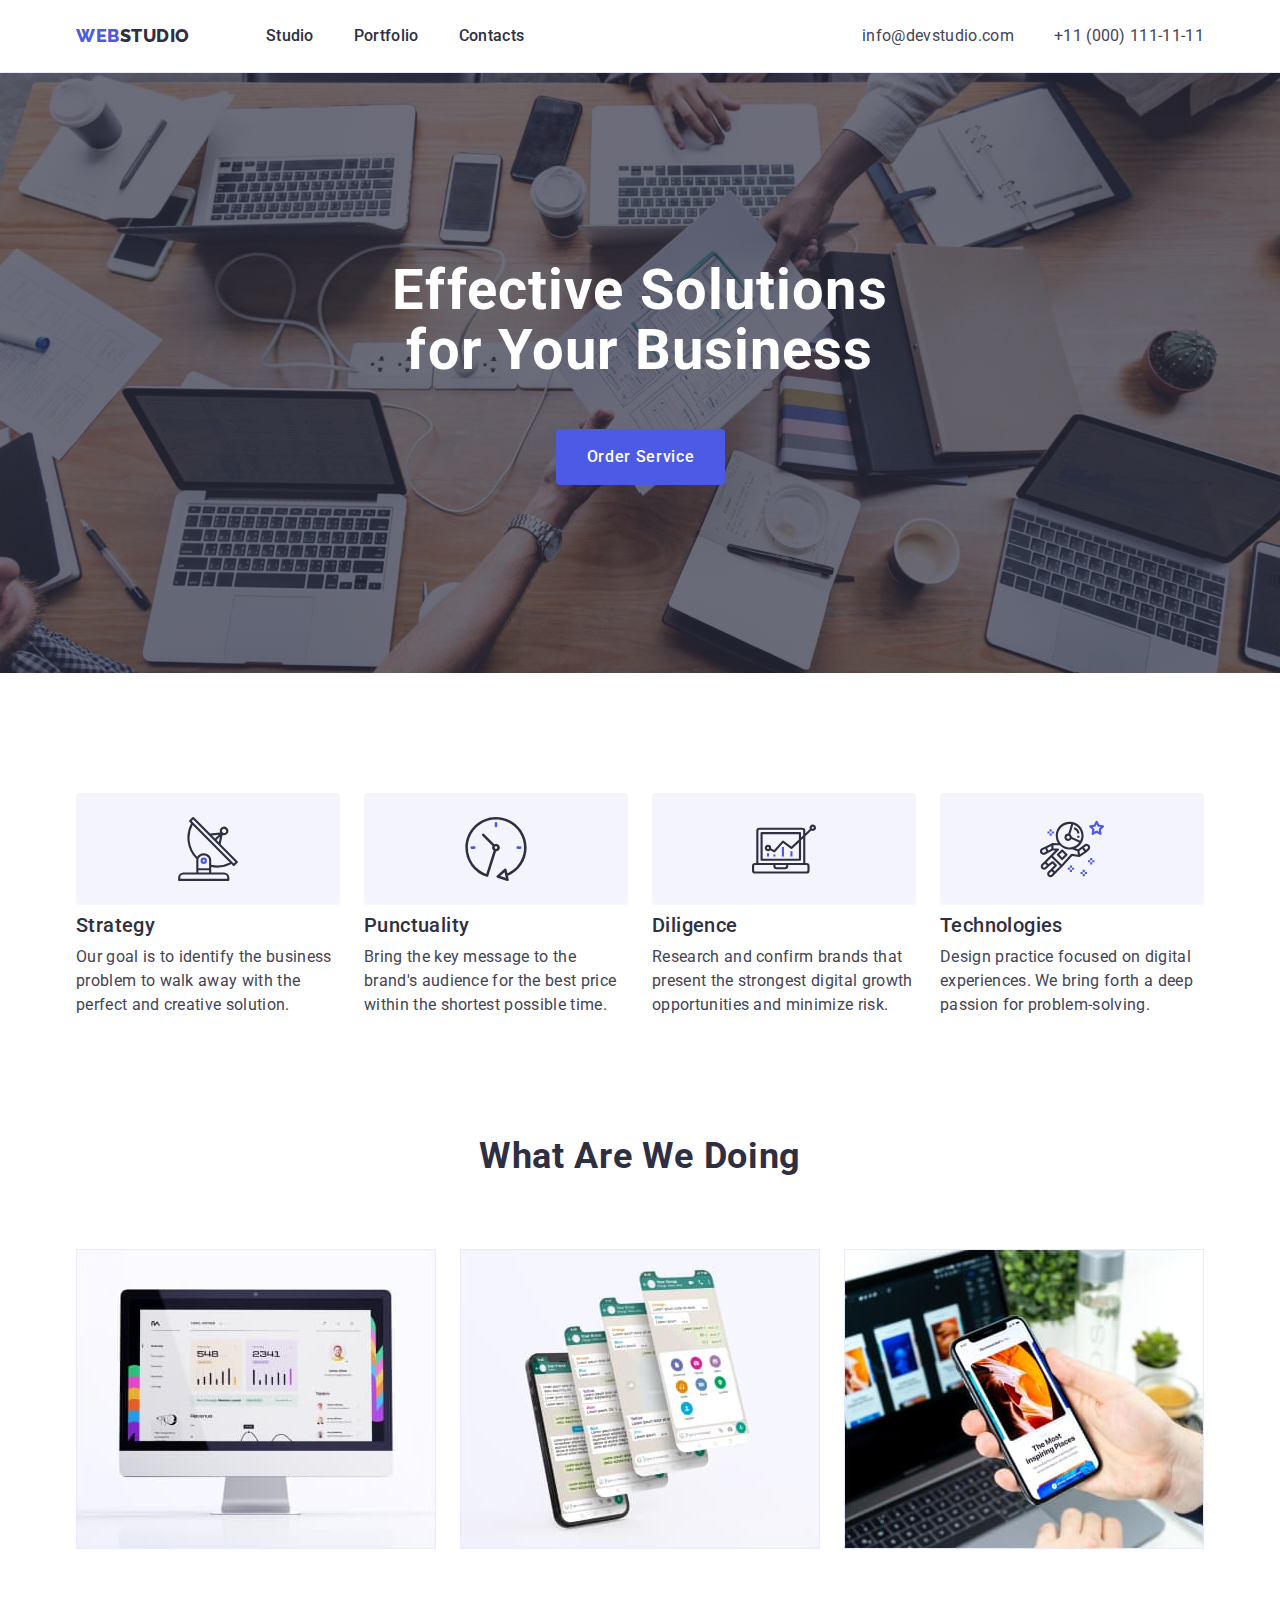
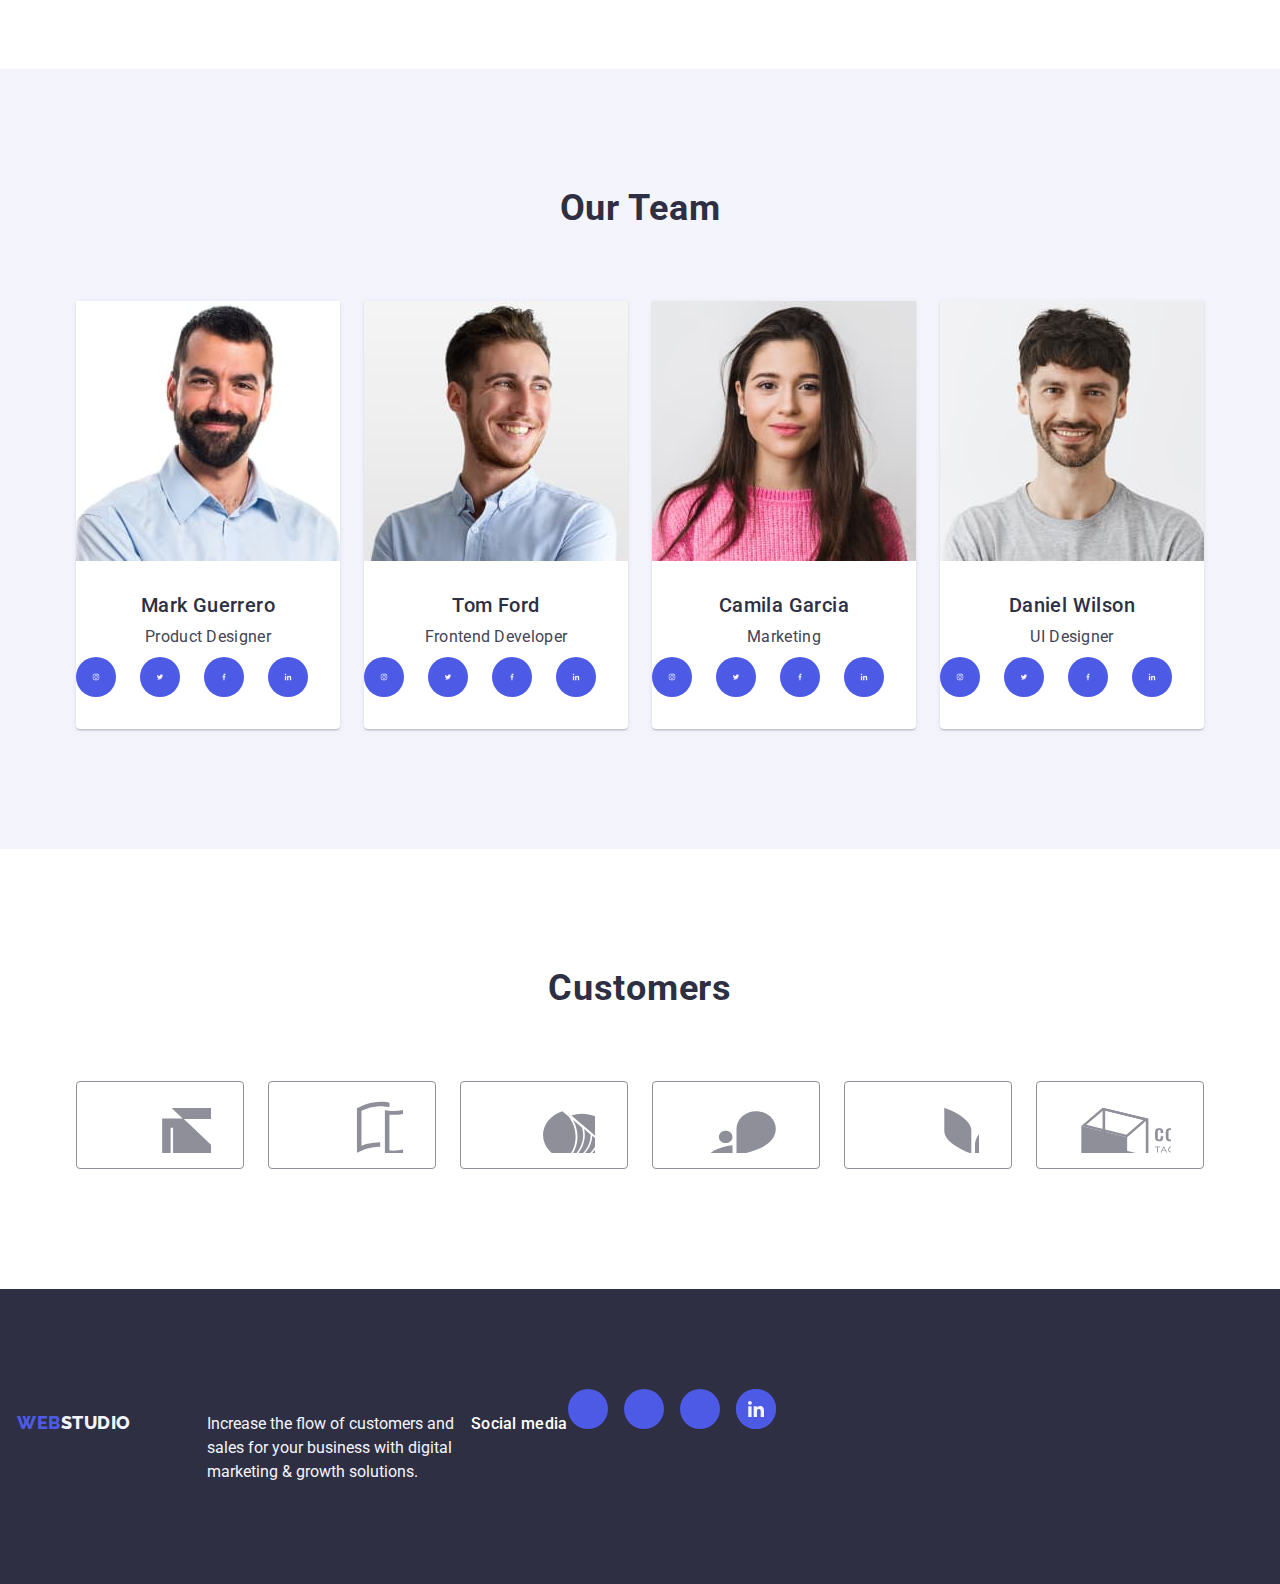
==== index.html @ 5f66d7cb "hw-03" ====
<!DOCTYPE html>
<html lang="en">
  <head>
    <meta charset="UTF-8" />
    <meta http-equiv="X-UA-Compatible" content="IE=edge" />
    <meta name="viewport" content="width=device-width, initial-scale=1.0" />

    <title>Portfolio</title>
    <link rel="preconnect" href="https://fonts.googleapis.com" />
    <link rel="preconnect" href="https://fonts.gstatic.com" crossorigin />
    <link
      href="https://fonts.googleapis.com/css2?family=Delicious+Handrawn&family=Raleway:wght@800&family=Roboto:wght@400;500;700;900&display=swap"
      rel="stylesheet"
    />
    <!-- Normalize -->
    <link
      rel="stylesheet"
      href="https://cdn.jsdelivr.net/npm/modern-normalize@1.1.0/modern-normalize.min.css"
    />
    <link rel="stylesheet" href="./css/styles.css" />
  </head>
  <body>
    <!-- Header section -->
    <header class="class-header">
      <div class="header-container container">
        <nav class="navigation">
          <a class="logo link" href="./index.html"
            >Web<span class="logo-up">Studio</span></a
          >
          <ul class="list header-list">
            <li><a href="./index.html" class="site-nav link">Studio</a></li>
            <li>
              <a href="./portfolio.html" class="site-nav link">Portfolio</a>
            </li>
            <li>
              <a href="" class="site-nav link">Contacts</a>
            </li>
          </ul>
        </nav>
        <address class="adress">
          <ul class="list header-list">
            <li>
              <a href="mailto:info@devstudio.com" class="auth-nav link"
                >info@devstudio.com</a
              >
            </li>
            <li>
              <a href="tel:+110001111111" class="auth-nav link"
                >+11 (000) 111-11-11</a
              >
            </li>
          </ul>
        </address>
      </div>
    </header>
    <main>
      <!-- Hero -->
      <section class="hero-background hero">
        <div class="container container-hero">
          <h1 class="hero-title">Effective Solutions for Your Business</h1>
          <button class="hero-btn" type="button">Order Service</button>
        </div>
      </section>
      <!-- About us -->
      <section class="section">
        <div class="container container-about-us">
          <h2 class="about-us-header" hidden>Feature</h2>
          <ul class="list about-us-container">
            <li class="about-us-list">
              <div class="socials-item">
                <svg class="socials-icons" width="64" height="64">
                  <use
                    href="./images/icon.svg#icon-antenna-1"
                    width="64"
                    height="64"
                  ></use>
                </svg>
              </div>
              <h3 class="aboutus-title">Strategy</h3>
              <p class="aboutus-text">
                Our goal is to identify the business problem to walk away with
                the perfect and creative solution.
              </p>
            </li>
            <li class="about-us-list">
              <div class="socials-item">
                <svg class="socials-icons" width="64" height="64">
                  <use
                    href="./images/icon.svg#icon-clock-1"
                    width="64"
                    height="64"
                  ></use>
                </svg>
              </div>
              <h3 class="aboutus-title">Punctuality</h3>
              <p class="aboutus-text">
                Bring the key message to the brand's audience for the best price
                within the shortest possible time.
              </p>
            </li>
            <li class="about-us-list">
              <div class="socials-item">
                <svg class="socials-icons" width="64" height="64">
                  <use
                    href="./images/icon.svg#icon-diagram-1"
                    width="64"
                    height="64"
                  ></use>
                </svg>
              </div>
              <h3 class="aboutus-title">Diligence</h3>
              <p class="aboutus-text">
                Research and confirm brands that present the strongest digital
                growth opportunities and minimize risk.
              </p>
            </li>
            <li class="about-us-list">
              <div class="socials-item">
                <svg class="socials-icons" width="64" height="64">
                  <use
                    href="./images/icon.svg#icon-astronaut-1"
                    width="64"
                    height="64"
                  ></use>
                </svg>
              </div>
              <h3 class="aboutus-title">Technologies</h3>
              <p class="aboutus-text">
                Design practice focused on digital experiences. We bring forth a
                deep passion for problem-solving.
              </p>
            </li>
          </ul>
        </div>
      </section>
      <!-- What are we doing -->
      <section class="portfolio-section">
        <div class="container">
          <h2 class="portfolio-title">What are we doing</h2>
          <ul class="list what-are-we-doing-list">
            <li class="doing-list">
              <img
                src="./images/whatarewedoing/rectangle712.jpg"
                alt="Monitor with desktop"
                width="360"
                height="300"
              />
            </li>
            <li class="doing-list">
              <img
                src="./images/whatarewedoing/rectangle711.jpg"
                alt="Smartfone with diferrent screens"
                width="360"
                height="300"
              />
            </li>
            <li class="doing-list">
              <img
                src="./images/whatarewedoing/rectangle71.jpg"
                alt="Smartphone with laptop on background"
                width="360"
                height="300"
              />
            </li>
          </ul>
        </div>
      </section>
      <!-- Our team -->
      <section class="our-team">
        <div class="container our-team-container">
          <h2 class="our-team-title">Our Team</h2>
          <ul class="list list-container">
            <li class="our-team-list">
              <img
                src="./images/ourteam/markguerrero1.jpg"
                alt="Mark Guerrero"
                width="264"
                height="260"
              />
              <div class="our-team-list-container">
                <h3 class="our-team-list-title">Mark Guerrero</h3>
                <p class="our-team-list-text">Product Designer</p>
                <ul class="list our-team-icons">
                  <li class="our-team-icons-list">
                    <a class="our-team-icons-link" href="">
                      <svg class="our-team-icons-svg" width="16" height="16">
                        <use href="./images/icon.svg#icon-instagram"></use>
                      </svg>
                    </a>
                  </li>
                  <li class="our-team-icons-list">
                    <a class="our-team-icons-link" href="">
                      <svg class="our-team-icons-svg" width="16" height="16">
                        <use href="./images/icon.svg#icon-twitter"></use>
                      </svg>
                    </a>
                  </li>
                  <li class="our-team-icons-list">
                    <a class="our-team-icons-link" href="">
                      <svg class="our-team-icons-svg" width="16" height="16">
                        <use href="./images/icon.svg#icon-facebook"></use>
                      </svg>
                    </a>
                  </li>
                  <li class="our-team-icons-list">
                    <a class="our-team-icons-link" href="">
                      <svg class="our-team-icons-svg" width="16" height="16">
                        <use href="./images/icon.svg#icon-linkedin"></use>
                      </svg>
                    </a>
                  </li>
                </ul>
              </div>
            </li>
            <li class="our-team-list">
              <img
                src="./images/ourteam/tomford2.jpg"
                alt="Tom Ford"
                width="264"
                height="260"
              />
              <div class="our-team-list-container">
                <h3 class="our-team-list-title">Tom Ford</h3>
                <p class="our-team-list-text">Frontend Developer</p>
                <ul class="list our-team-icons">
                  <li class="our-team-icons-list">
                    <a class="our-team-icons-link" href="">
                      <svg class="our-team-icons-svg" width="16" height="16">
                        <use href="./images/icon.svg#icon-instagram"></use>
                      </svg>
                    </a>
                  </li>
                  <li class="our-team-icons-list">
                    <a class="our-team-icons-link" href="">
                      <svg class="our-team-icons-svg" width="16" height="16">
                        <use href="./images/icon.svg#icon-twitter"></use>
                      </svg>
                    </a>
                  </li>
                  <li class="our-team-icons-list">
                    <a class="our-team-icons-link" href="">
                      <svg class="our-team-icons-svg" width="16" height="16">
                        <use href="./images/icon.svg#icon-facebook"></use>
                      </svg>
                    </a>
                  </li>
                  <li class="our-team-icons-list">
                    <a class="our-team-icons-link" href="">
                      <svg class="our-team-icons-svg" width="16" height="16">
                        <use href="./images/icon.svg#icon-linkedin"></use>
                      </svg>
                    </a>
                  </li>
                </ul>
              </div>
            </li>
            <li class="our-team-list">
              <img
                src="./images/ourteam/camilagarcia3.jpg"
                alt="Camila Garcia"
                width="264"
                height="260"
              />
              <div class="our-team-list-container">
                <h3 class="our-team-list-title">Camila Garcia</h3>
                <p class="our-team-list-text">Marketing</p>
                <ul class="list our-team-icons">
                  <li class="our-team-icons-list">
                    <a class="our-team-icons-link" href="">
                      <svg class="our-team-icons-svg" width="16" height="16">
                        <use href="./images/icon.svg#icon-instagram"></use>
                      </svg>
                    </a>
                  </li>
                  <li class="our-team-icons-list">
                    <a class="our-team-icons-link" href="">
                      <svg class="our-team-icons-svg" width="16" height="16">
                        <use href="./images/icon.svg#icon-twitter"></use>
                      </svg>
                    </a>
                  </li>
                  <li class="our-team-icons-list">
                    <a class="our-team-icons-link" href="">
                      <svg class="our-team-icons-svg" width="16" height="16">
                        <use href="./images/icon.svg#icon-facebook"></use>
                      </svg>
                    </a>
                  </li>
                  <li class="our-team-icons-list">
                    <a class="our-team-icons-link" href="">
                      <svg class="our-team-icons-svg" width="16" height="16">
                        <use href="./images/icon.svg#icon-linkedin"></use>
                      </svg>
                    </a>
                  </li>
                </ul>
              </div>
            </li>
            <li class="our-team-list">
              <img
                src="./images/ourteam/danielwilson4.jpg"
                alt="Daniel Wilson"
                width="264"
                height="260"
              />
              <div class="our-team-list-container">
                <h3 class="our-team-list-title">Daniel Wilson</h3>
                <p class="our-team-list-text">UI Designer</p>
                <ul class="list our-team-icons">
                  <li class="our-team-icons-list">
                    <a class="our-team-icons-link" href="">
                      <svg class="our-team-icons-svg" width="16" height="16">
                        <use href="./images/icon.svg#icon-instagram"></use>
                      </svg>
                    </a>
                  </li>
                  <li class="our-team-icons-list">
                    <a class="our-team-icons-link" href="">
                      <svg class="our-team-icons-svg" width="16" height="16">
                        <use href="./images/icon.svg#icon-twitter"></use>
                      </svg>
                    </a>
                  </li>
                  <li class="our-team-icons-list">
                    <a class="our-team-icons-link" href="">
                      <svg class="our-team-icons-svg" width="16" height="16">
                        <use href="./images/icon.svg#icon-facebook"></use>
                      </svg>
                    </a>
                  </li>
                  <li class="our-team-icons-list">
                    <a class="our-team-icons-link" href="">
                      <svg class="our-team-icons-svg" width="16" height="16">
                        <use href="./images/icon.svg#icon-linkedin"></use>
                      </svg>
                    </a>
                  </li>
                </ul>
              </div>
            </li>
          </ul>
        </div>
      </section>
      <!-- Clients section -->
      <section class="section">
        <div class="container">
          <h2 class="clients-title">Customers</h2>
          <ul class="list clients-container">
            <li class="clients-item">
              <a class="link clients-link" href="">
                <svg class="clients-icon" width="104" height="56">
                  <use
                    href="./images/icon.svg#icon-client-1"
                    width="168"
                    height="88"
                  ></use>
                </svg>
              </a>
            </li>
            <li class="clients-item">
              <a class="link clients-link" href="">
                <svg class="clients-icon" width="104" height="56">
                  <use
                    href="./images/icon.svg#icon-client-2"
                    width="168"
                    height="88"
                  ></use>
                </svg>
              </a>
            </li>
            <li class="clients-item">
              <a class="link clients-link" href="">
                <svg class="clients-icon" width="104" height="56">
                  <use
                    href="./images/icon.svg#icon-client-3"
                    width="168"
                    height="88"
                  ></use>
                </svg>
              </a>
            </li>
            <li class="clients-item">
              <a class="link clients-link" href="">
                <svg class="clients-icon" width="104" height="56">
                  <use
                    href="./images/icon.svg#icon-client-4"
                    width="168"
                    height="88"
                  ></use>
                </svg>
              </a>
            </li>
            <li class="clients-item">
              <a class="link clients-link" href="">
                <svg class="clients-icon" width="104" height="56">
                  <use
                    href="./images/icon.svg#icon-client-5"
                    width="168"
                    height="88"
                  ></use>
                </svg>
              </a>
            </li>
            <li class="clients-item">
              <a class="link clients-link" href="">
                <svg class="clients-icon" width="104" height="56">
                  <use
                    href="./images/icon.svg#icon-client-6"
                    width="168"
                    height="88"
                  ></use>
              </a>
              </svg>
            </li>
          </ul>
        </div>
      </section>
    </main>
    <!-- Footer section -->
    <footer class="footer">
        <div class="container footer-container">
          <a href="./index.html" class="logo link logo-link"
            >Web<span class="logo-down">Studio</span></a
          >
          <p class="logo-text">
            Increase the flow of customers and sales for your business with
            digital marketing & growth solutions.
          </p>
          <p class="footer-text">Social media</p>
          <ul class="list footer-icons-list">
            <li class="footer-icons-item">
              <a class="footer-icons-link" href="">
                <svg class="footer-icons" width="24" height="24>
                  <use href="./images/icon.svg#icon-instagram"></use>
                </svg>
              </a>
            </li>
            <li>
              <a class="footer-icons-link" href="">
                <svg class="footer-icons" width="24" height="24>
                  <use href="./images/icon.svg#icon-twitter"></use>
                </svg>
              </a>
            </li>
            <li>
              <a class="footer-icons-link" href="">
                <svg class="footer-icons" width="24" height="24>
                  <use href="./images/icon.svg#icon-facebook"></use>
                </svg>
              </a>
            </li>
            <li>
              <a class="footer-icons-link" href="">
                <svg class="footer-icons" width="24" height="24">
                  <use href="./images/icon.svg#icon-linkedin"></use>
                </svg>
              </a>
            </li>
          </ul>
        </div>
    </footer>
  </body>
</html>
---- css/styles.css ----
:root {
  --primary-text-color: #2e2f42;
  --secondary-text-color: #434455;
  --accent-text-color: #4d5ae5;
  --logo-text-color: #f4f4fd;
  --biggest-text-color: #ffffff;
  --hero-btn-bcg-color: #404bbf;
  --hero-bcg-color: #e5e5e5;
}

/* Reset */
.container {
  padding-left: 15px;
  padding-right: 15px;
  width: 1158px;
  margin-left: auto;
  margin-right: auto;
}
ul {
  margin: 0;
  padding: 0;
}

h1,
h2,
h3,
h4,
h5,
h6,
p {
  margin: 0;
}
img {
  display: block;
}
button {
  font-family: inherit;
  color: currentColor;
  cursor: pointer;
}

/* header */
.header-container {
  display: flex;
  align-items: center;
  gap: 40px;
}
.class-header {
  background: var(--biggest-text-color);
  border-bottom: 1px solid #e7e9fc;
  box-shadow: 0px 2px 1px rgba(46, 47, 66, 0.08),
    0px 1px 1px rgba(46, 47, 66, 0.16), 0px 1px 6px rgba(46, 47, 66, 0.08);
}
body {
  background-color: #ffffff;
  color: #434455;
  font-family: "Roboto", sans-serif;
}
.last-list {
  margin-right: 0px;
}
.header-list-nav {
  display: flex;
  align-items: center;
  gap: 40px;
}

.header-list {
  display: flex;
  align-items: center;
  gap: 40px;
  height: 72px;
}
.navigation {
  display: flex;
  align-items: center;
}
.link {
  text-decoration: none;
}
.link:focus {
  color: var(--hero-btn-bcg-color);
}
.link:hover {
  color: var(--hero-btn-bcg-color);
}
.logo-up {
  color: var(--primary-text-color);
  font-family: "Raleway";
  font-style: normal;
  font-weight: 800;
  font-size: 18px;
  line-height: 1.17;
  letter-spacing: 0.03em;
  text-transform: uppercase;
}
.adress {
  font-style: normal;
  margin-left: auto;
}

.list {
  list-style-type: none;
}
.list:hover {
  color: var(--hero-btn-bcg-color);
}
.list:focus {
  color: var(--hero-btn-bcg-color);
}
.site-nav {
  padding-top: 24px;
  padding-bottom: 24px;
  text-decoration: none;
  color: var(--primary-text-color);
  width: 66px;
  height: 24px;
  font-family: "Roboto";
  font-style: normal;
  font-weight: 500;
  font-size: 16px;
  line-height: 1.5;
  letter-spacing: 0.02em;
}
.site-nav:hover {
  color: var(--hero-btn-bcg-color);
}
.site-nav:focus {
  color: var(--hero-btn-bcg-color);
}
.auth-nav {
  text-decoration: none;
  color: var(--secondary-text-color);
  font-family: "Roboto";
  font-style: normal;
  font-weight: 400;
  font-size: 16px;
  line-height: 1.5;
  letter-spacing: 0.02em;
}
.auth-nav:hover {
  color: var(--hero-btn-bcg-color);
}
.auth-nav-tel:hover {
  color: var(--secondary-text-color);
}
/* Hero section */

.hero-background {
  display: block;
  background-image: linear-gradient(
      rgba(46, 47, 66, 0.7),
      rgba(46, 47, 66, 0.7)
    ),
    url(../images/background/people-office.jpg);
  background-size: cover;
  margin-left: auto;
  margin-right: auto;
  content: "";
  background-position: center;
  background-repeat: no-repeat;
}

.container-hero {
  align-content: center;
  justify-content: center;
}

.hero {
  background-color: var(--primary-text-color);
  padding: 188px 0;
  max-width: 1440px;
  height: 600px;
}
.hero-title {
  color: var(--biggest-text-color);
  font-size: 56px;
  line-height: 1.07;
  text-align: center;
  letter-spacing: 0.02em;
  max-width: 496px;
  margin: 0 auto;
}
.hero-btn {
  background-color: var(--accent-text-color);
  color: var(--biggest-text-color);
  font-family: "Roboto", sans-serif;
  font-weight: 500;
  font-size: 16px;
  line-height: 1.5;
  letter-spacing: 0.04em;
  cursor: pointer;
  display: block;
  min-width: 169px;
  height: 56px;
  border: none;
  border-radius: 4px;
  margin: 48px 635px 0px 480px;
}
.hero-btn:active {
  background-color: var(--hero-btn-bcg-color);
}
.hero-btn:hover {
  background-color: var(--hero-btn-bcg-color);
}
.hero-btn:focus {
  background-color: var(--hero-btn-bcg-color);
}
/* About us section */
.section {
  padding: 120px 0;
}

.about-us-header {
  font-weight: 500;
  font-size: 20px;
  line-height: 1.2;
  letter-spacing: 0.02em;
  color: var(--primary-text-color);
}

.socials-list {
  display: flex;
  align-items: center;
  gap: 24px;
  border-radius: 4px;
  padding-bottom: 8px;
}

.socials-item {
  display: flex;
  align-items: center;
  justify-content: center;
  height: 112px;
  border-radius: 4px;
  margin-bottom: 8px;
  background-color: var(--logo-text-color);
  background-position: center;
}
.aboutus-title {
  color: var(--primary-text-color);
  font-weight: 500;
  font-size: 20px;
  line-height: 1.2;
  letter-spacing: 0.02em;
  margin-bottom: 8px;
}
.about-us-list {
  width: calc((100% - (24px * 3)) / 4);
}

.about-us-container {
  display: flex;
  gap: 24px;
}
.aboutus-text {
  color: var(--secondary-text-color);
  font-family: "Roboto";
  font-style: normal;
  font-weight: 400;
  font-size: 16px;
  line-height: 1.5;
  letter-spacing: 0.02em;
}

/* Our team- section */

.our-team-list-container {
  padding: 32px 0px;
  border-radius: 0px 0px 4px 4px;
  justify-content: center;
}
.clients-title {
  font-family: "Roboto";
  font-style: normal;
  font-weight: 700;
  font-size: 36px;
  line-height: 1.1;
  text-align: center;
  letter-spacing: 0.02em;
  text-transform: capitalize;
  margin-bottom: 72px;
  color: var(--primary-text-color);
}
.clients-item {
  width: calc((100% - 120px) / 6);
  height: 88px;
}

.clients-link {
  display: flex;
  width: 100%;
  height: 100%;
  border: 1px solid #8e8f99;
  border-radius: 4px;
  padding: 16px 32px;
  align-items: center;
  justify-content: center;
  color: #8e8f99;
}
.clients-link:hover,
.clients-link:focus {
  border-color: #404bbf;
  color: #404bbf;
}

.clients-container {
  display: flex;
  gap: 24px;
  width: calc((100% - (24 * 5) / 6));
}
.clients-icon {
  fill: currentColor;
  /* width: 168px;
  height: 88px;
  border: 1px solid #8e8f99;
  border-radius: 4px;
  padding: 16px 32px; */
}

.our-team {
  background-color: var(--logo-text-color);
  padding: 120px 0px;
}
.our-team-title {
  color: var(--primary-text-color);
  font-size: 36px;
  line-height: 1.11;
  text-align: center;
  letter-spacing: 0.02em;
  text-transform: capitalize;
  margin-bottom: 72px;
}
.our-team-list-title {
  color: var(--primary-text-color);
  font-weight: 500;
  font-size: 20px;
  line-height: 1.2;
  letter-spacing: 0.02em;
  margin-bottom: 8px;
  text-align: center;
}
.our-team-list {
  background: var(--biggest-text-color);
  width: calc((100% - 3 * 24px) / 4);
  box-shadow: 0px 1px 6px rgba(46, 47, 66, 0.08),
    0px 1px 1px rgba(46, 47, 66, 0.16), 0px 2px 1px rgba(46, 47, 66, 0.08);
  border-radius: 0px 0px 4px 4px;
}
.our-team-list-text {
  color: var(--secondary-text-color);
  font-family: "Roboto";
  font-style: normal;
  font-weight: 400;
  font-size: 16px;
  line-height: 1.5;
  text-align: center;
  letter-spacing: 0.02em;
  margin-bottom: 8px;
}
.our-team-icons {
  gap: 24px;
  width: 232px;
  height: 40px;
  display: flex;
  justify-content: center;
}
.our-team-icons-list {
  width: 40px;
  height: 40px;
}
.our-team-icons-link {
  display: block;
  width: 100%;
  height: 100%;
  background-color: var(--accent-text-color);
  border-radius: 50%;
  display: flex;
  align-items: center;
  justify-content: center;
}

.our-team-icons-link:hover {
  background-color: #404bbf;
}

.our-team-icons-link:focus {
  background-color: #404bbf;
}
.our-team-icons-svg {
  fill: #f4f4fd;
}
/* filters section */
.filter-button-first {
  background-color: var(--logo-text-color);
  color: var(--accent-text-color);
  font-family: "Roboto", sans-serif;
  font-weight: 500;
  font-size: 16px;
  line-height: 1.5;
  letter-spacing: 0.04em;
  cursor: pointer;
  padding: 12px 24px;
  border: 1px solid #e7e9fc;
  border-radius: 4px;
}
.filter-button-first:hover,
.filter-button-first:focus {
  color: var(--biggest-text-color);
  background: var(--hero-btn-bcg-color);
  border: 1px solid transparent;
  box-shadow: 0px 2px 2px 0px #0000001f;

  box-shadow: 0px 2px 1px 0px #00000014;

  box-shadow: 0px 3px 1px 0px #0000001a;
}
.doing-list {
  width: calc((100% - 48px) / 3);
}
.what-are-we-doing-list {
  display: flex;
  justify-content: center;
  flex-wrap: wrap;
  gap: 24px;
}

/* Portfolio section */
.portfolio-section {
  padding-bottom: 120px;
}
.portfolio-list {
  display: flex;
  justify-content: center;
  margin-bottom: 72px;
  gap: 24px;
}
.portfolio-card-item:hover,
.portfolio-card-item:focus {
  box-shadow: 0px 2px 1px 0px #2e2f4214;

  box-shadow: 0px 1px 1px 0px #2e2f4229;

  box-shadow: 0px 1px 6px 0px #2e2f4214;
}

.portfolio-item {
  display: block;
}
.portfolio-item:hover,
.portfolio-item:focus {
  box-shadow: 0px 2px 2px 0px #0000001f;

  box-shadow: 0px 2px 1px 0px #00000014;

  box-shadow: 0px 3px 1px 0px #0000001a;
}
.list-container {
  display: flex;
  justify-content: center;
  flex-wrap: wrap;
  gap: 24px;
}
.portfolio-card-list {
  display: flex;
  flex-wrap: wrap;
  gap: 24px;
  row-gap: 48px;
}
.portfolio-title {
  color: var(--primary-text-color);
  font-size: 36px;
  line-height: 1.11;
  text-align: center;
  letter-spacing: 0.02em;
  text-transform: capitalize;
  margin-bottom: 72px;
}
.portfolio-hero {
  background-color: none;
  padding: 96px 0 120px;
}

.container-portfolio {
  display: block;
}
.portfolio-link {
  color: var(--primary-text-color);
  text-decoration: none;
}
.portfolio-link:focus,
.portfolio-link:hover {
  box-shadow: 0px 2px 1px 0px #2e2f4214;

  box-shadow: 0px 1px 1px 0px #2e2f4229;

  box-shadow: 0px 1px 6px 0px #2e2f4214;
}

.portfolio-card-title {
  font-weight: 500;
  font-size: 20px;
  line-height: 1.2;
  letter-spacing: 0.02em;
  margin-bottom: 8px;
  color: var(--primary-text-color);
}
.portfolio-btn {
  padding: 32px 16px;
  border: 1px solid #e7e9fc;
  border-top: none;
}
.portfolio-text {
  font-size: 16px;
  line-height: 1.5;
  letter-spacing: 0.02em;
  color: var(--secondary-text-color);
}
/* footer */
.footer {
  background-color: var(--primary-text-color);
  padding: 100px 0px;
}

.logo {
  font-family: "Raleway";
  font-style: normal;
  font-weight: 800;
  font-size: 18px;
  line-height: 1.17;
  letter-spacing: 0.03em;
  text-transform: uppercase;
  color: var(--accent-text-color);
  margin-right: 76px;
}

.logo-link {
  display: inline-block;
  margin-bottom: 16px;
}
.logo-text {
  color: var(--logo-text-color);
  font-family: "Roboto";
  font-style: normal;
  font-weight: 400;
  font-size: 16px;
  line-height: 24px;
  max-width: 264px;
}
.logo-down {
  color: var(--logo-text-color);
  font-family: "Raleway", sans-serif;
  font-weight: 800;
  font-size: 18px;
  line-height: 1.17;
  letter-spacing: 0.03em;
  text-transform: uppercase;
}
.footer-text {
  font-family: "Roboto";
  font-style: normal;
  font-weight: 500;
  font-size: 16px;
  line-height: 1.5;
  letter-spacing: 0.02em;
  color: var(--biggest-text-color);
  margin-bottom: 16px;
}
.footer-icons-list {
  display: flex;
  gap: 16px;
}
.footer-container {
  display: flex;
  align-items: center;
  align-items: baseline;
  margin-right: 120px;
}
.footer-icons {
  width: 40px;
  height: 40px;
  fill: var(--logo-text-color);
}
.footer-icons-item {
  width: 40px;
  height: 40px;
}
.footer-icons-link {
  width: 100%;
  height: 100%;
  background-color: var(--accent-text-color);
  border-radius: 50%;
  display: flex;
  align-items: center;
  justify-content: center;
}
.footer-icons-link:hover,
.footer-icons-link:focus {
  background-color: #31d0aa;
}
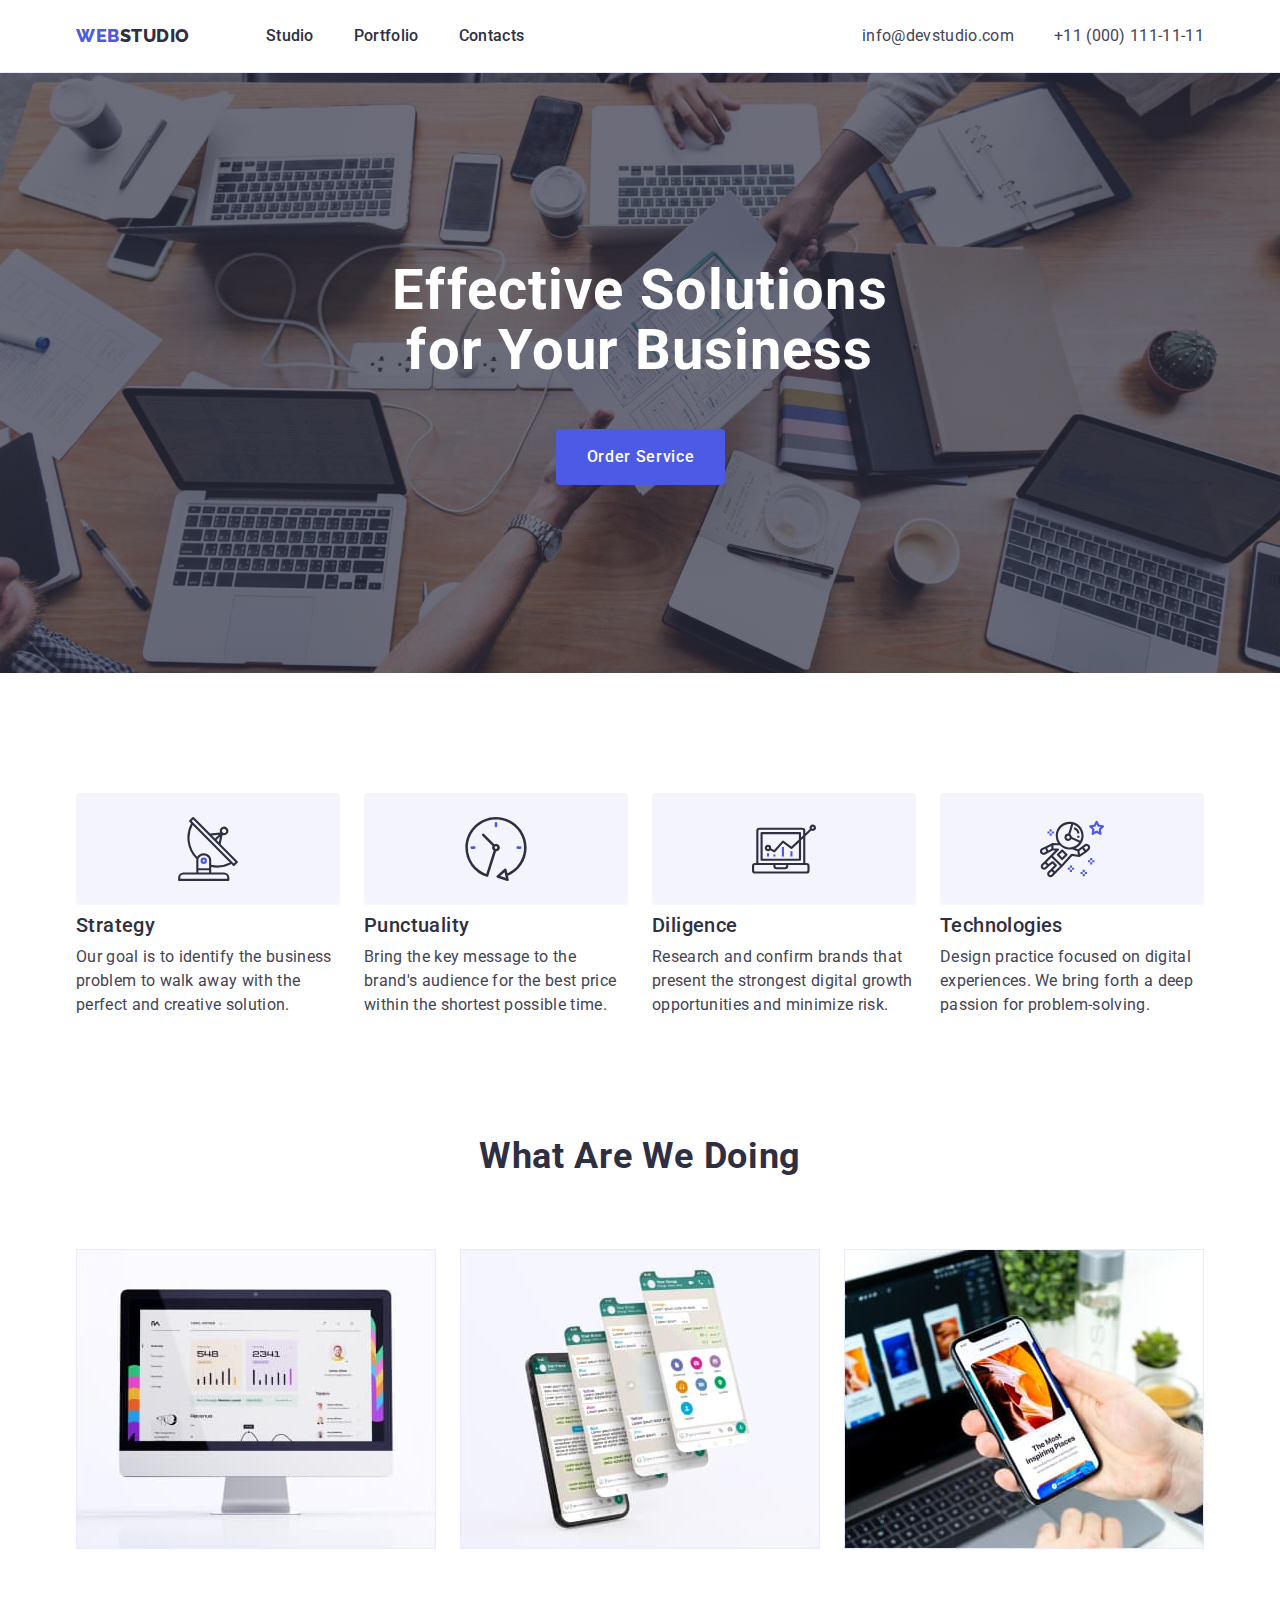
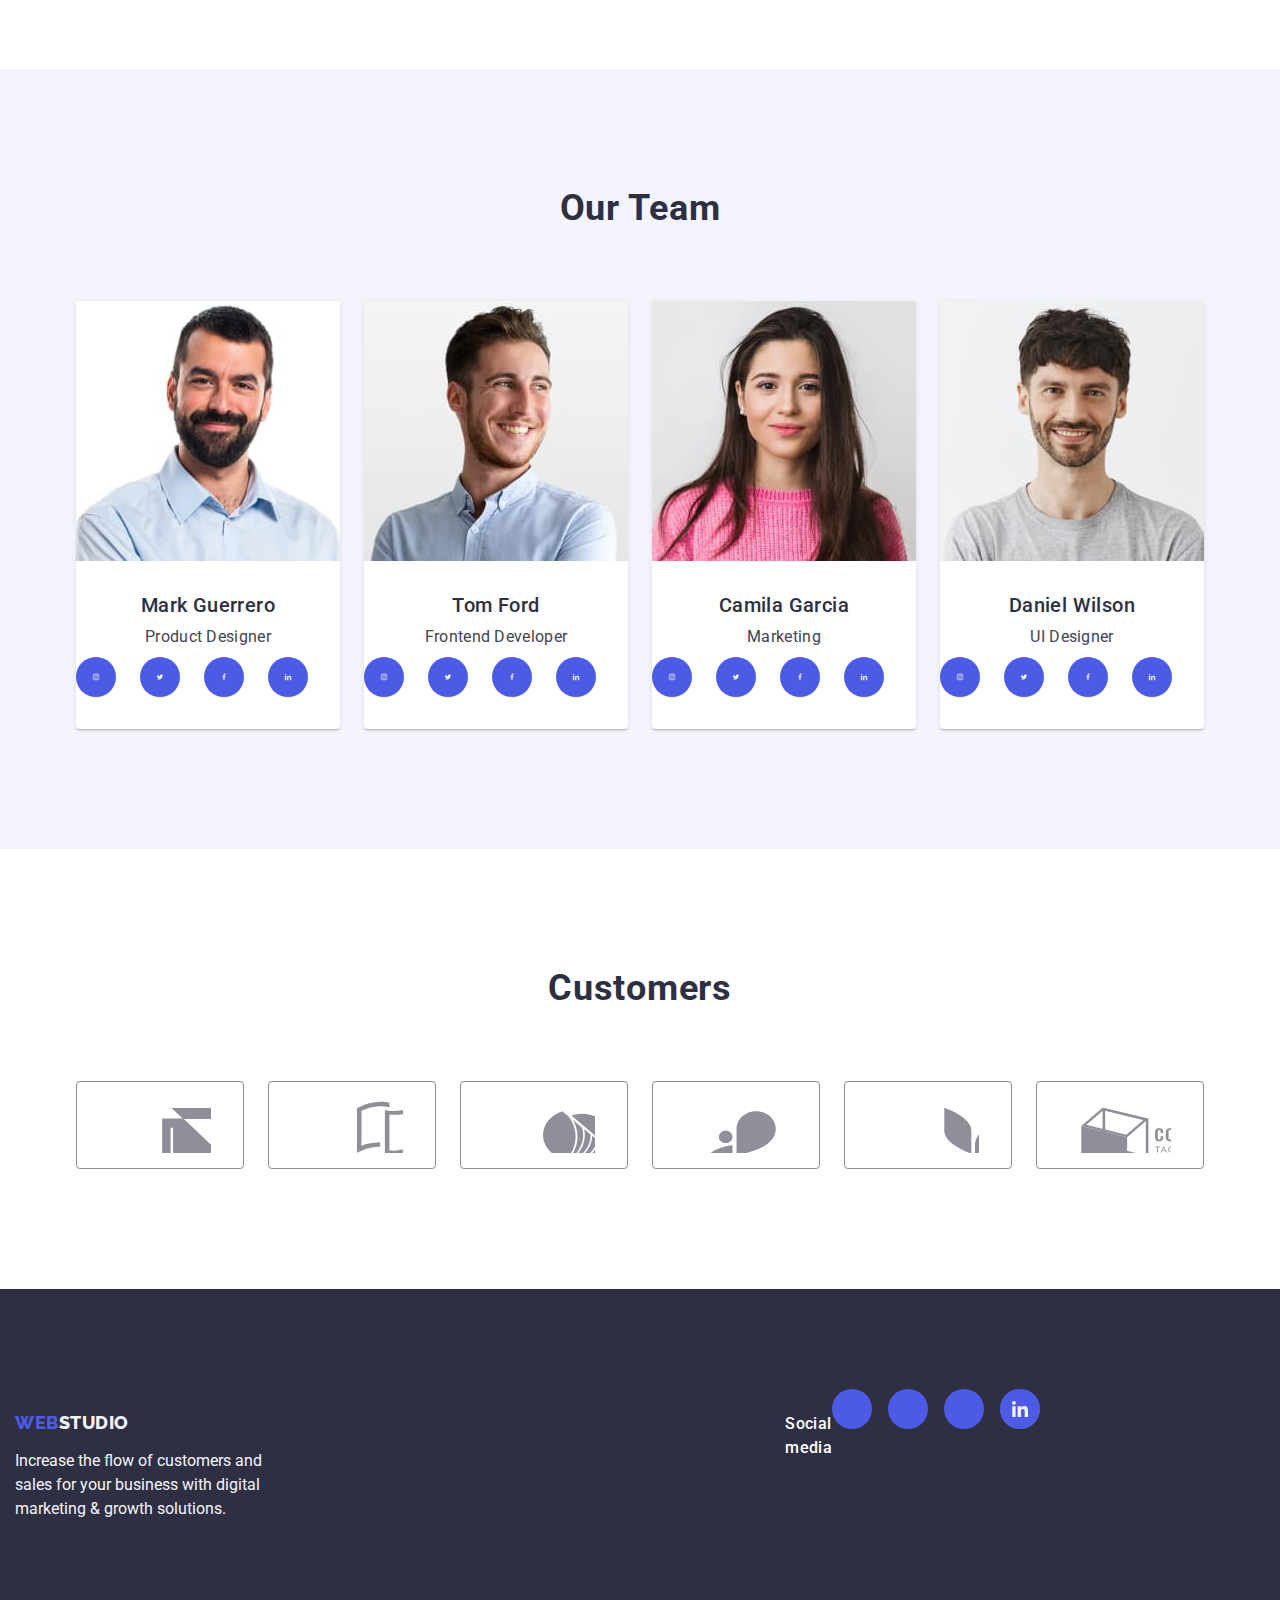
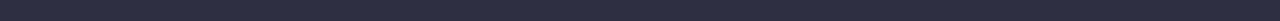
==== commit 9c347e65: "hw-03" ====
--- a/index.html
+++ b/index.html
@@ -418,45 +418,49 @@
     </main>
     <!-- Footer section -->
     <footer class="footer">
-        <div class="container footer-container">
-          <a href="./index.html" class="logo link logo-link"
-            >Web<span class="logo-down">Studio</span></a
-          >
-          <p class="logo-text">
-            Increase the flow of customers and sales for your business with
-            digital marketing & growth solutions.
-          </p>
-          <p class="footer-text">Social media</p>
-          <ul class="list footer-icons-list">
-            <li class="footer-icons-item">
-              <a class="footer-icons-link" href="">
-                <svg class="footer-icons" width="24" height="24>
-                  <use href="./images/icon.svg#icon-instagram"></use>
-                </svg>
-              </a>
-            </li>
-            <li>
-              <a class="footer-icons-link" href="">
-                <svg class="footer-icons" width="24" height="24>
-                  <use href="./images/icon.svg#icon-twitter"></use>
-                </svg>
-              </a>
-            </li>
-            <li>
-              <a class="footer-icons-link" href="">
-                <svg class="footer-icons" width="24" height="24>
-                  <use href="./images/icon.svg#icon-facebook"></use>
-                </svg>
-              </a>
-            </li>
-            <li>
-              <a class="footer-icons-link" href="">
-                <svg class="footer-icons" width="24" height="24">
-                  <use href="./images/icon.svg#icon-linkedin"></use>
-                </svg>
-              </a>
-            </li>
-          </ul>
+        <div class="footer-container">
+          <div class="container">
+            <a href="./index.html" class="logo link logo-link"
+              >Web<span class="logo-down">Studio</span></a
+            >
+            <p class="logo-text">
+              Increase the flow of customers and sales for your business with
+              digital marketing & growth solutions.
+            </p>
+          </div>
+          <div class="footer-container">
+            <p class="footer-text">Social media</p>
+            <ul class="list footer-icons-list">
+              <li class="footer-icons-item">
+                <a class="footer-icons-link" href="">
+                  <svg class="footer-icons" width="24" height="24>
+                    <use href="./images/icon.svg#icon-instagram"></use>
+                  </svg>
+                </a>
+              </li>
+              <li>
+                <a class="footer-icons-link" href="">
+                  <svg class="footer-icons" width="24" height="24>
+                    <use href="./images/icon.svg#icon-twitter"></use>
+                  </svg>
+                </a>
+              </li>
+              <li>
+                <a class="footer-icons-link" href="">
+                  <svg class="footer-icons" width="24" height="24>
+                    <use href="./images/icon.svg#icon-facebook"></use>
+                  </svg>
+                </a>
+              </li>
+              <li>
+                <a class="footer-icons-link" href="">
+                  <svg class="footer-icons" width="24" height="24">
+                    <use href="./images/icon.svg#icon-linkedin"></use>
+                  </svg>
+                </a>
+              </li>
+            </ul>
+          </div>
         </div>
     </footer>
   </body>
--- a/css/styles.css
+++ b/css/styles.css
@@ -572,7 +572,6 @@
 }
 .footer-container {
   display: flex;
-  align-items: center;
   align-items: baseline;
   margin-right: 120px;
 }
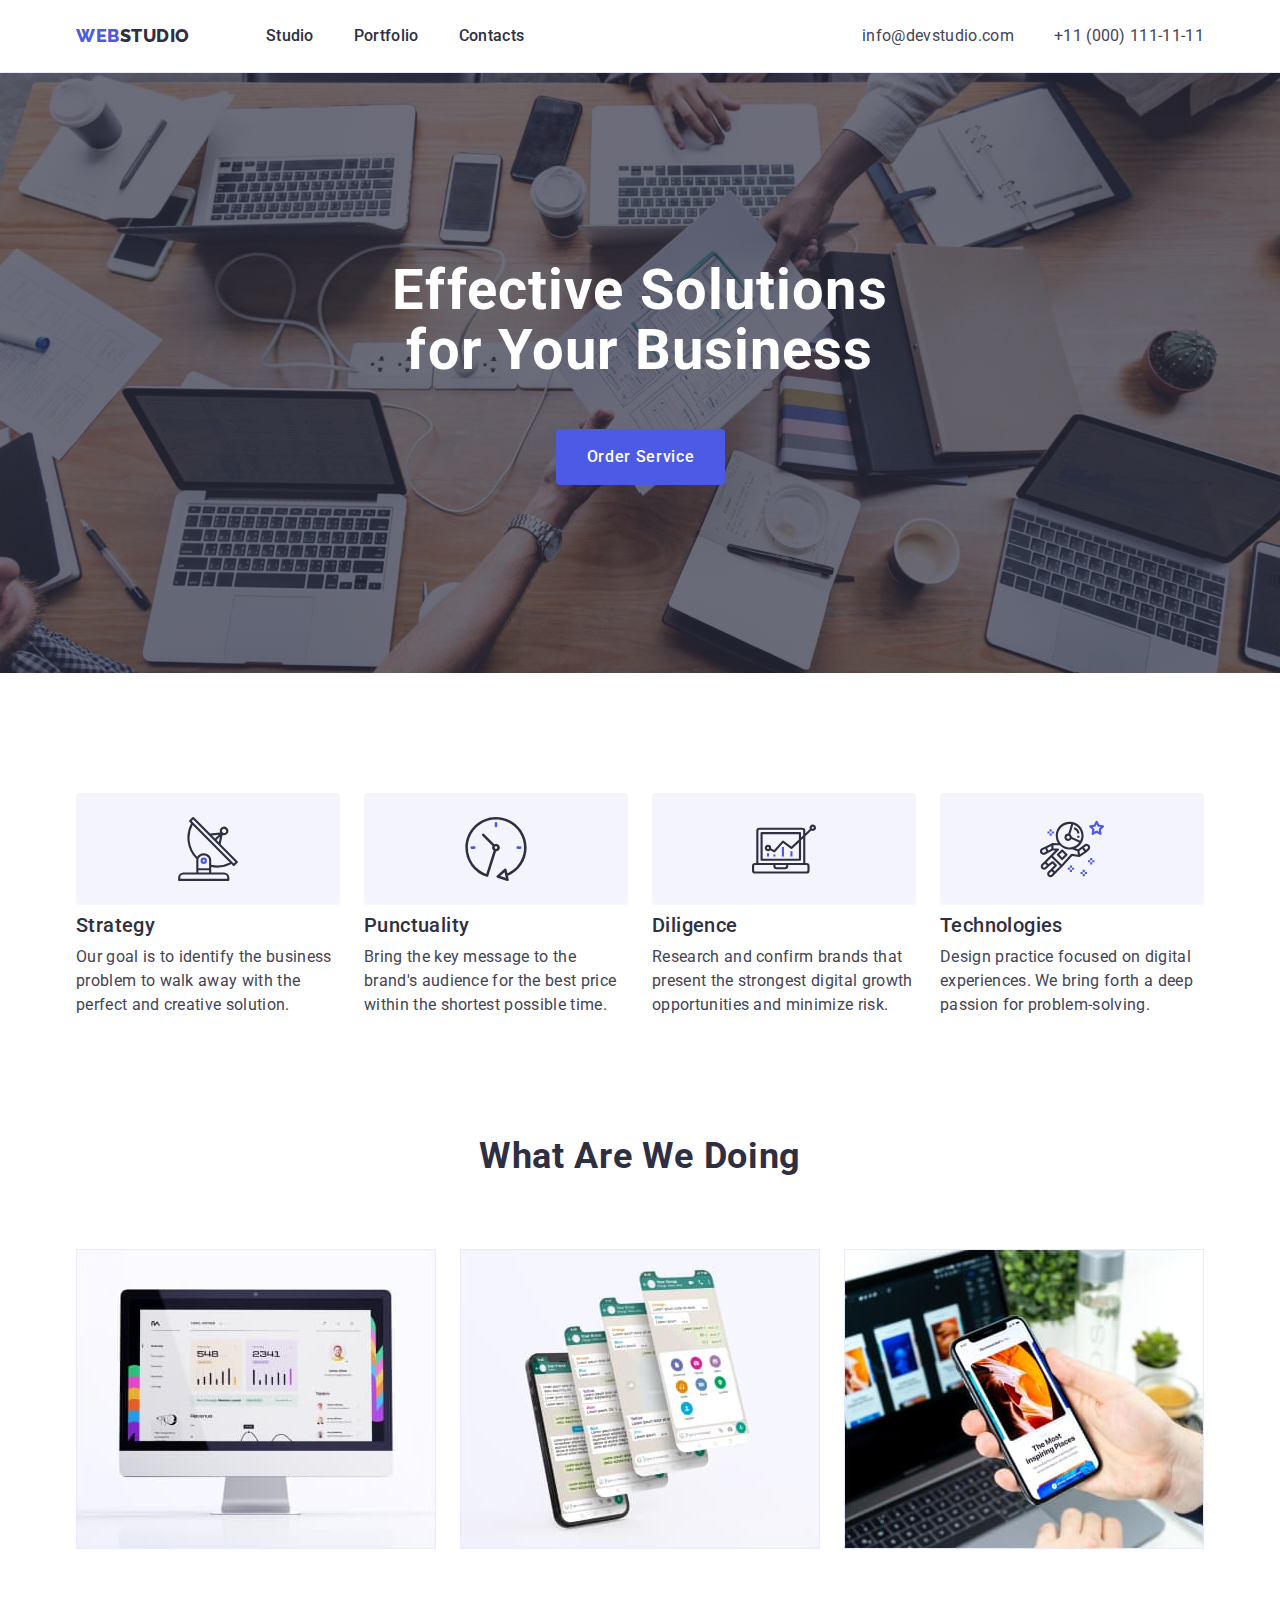
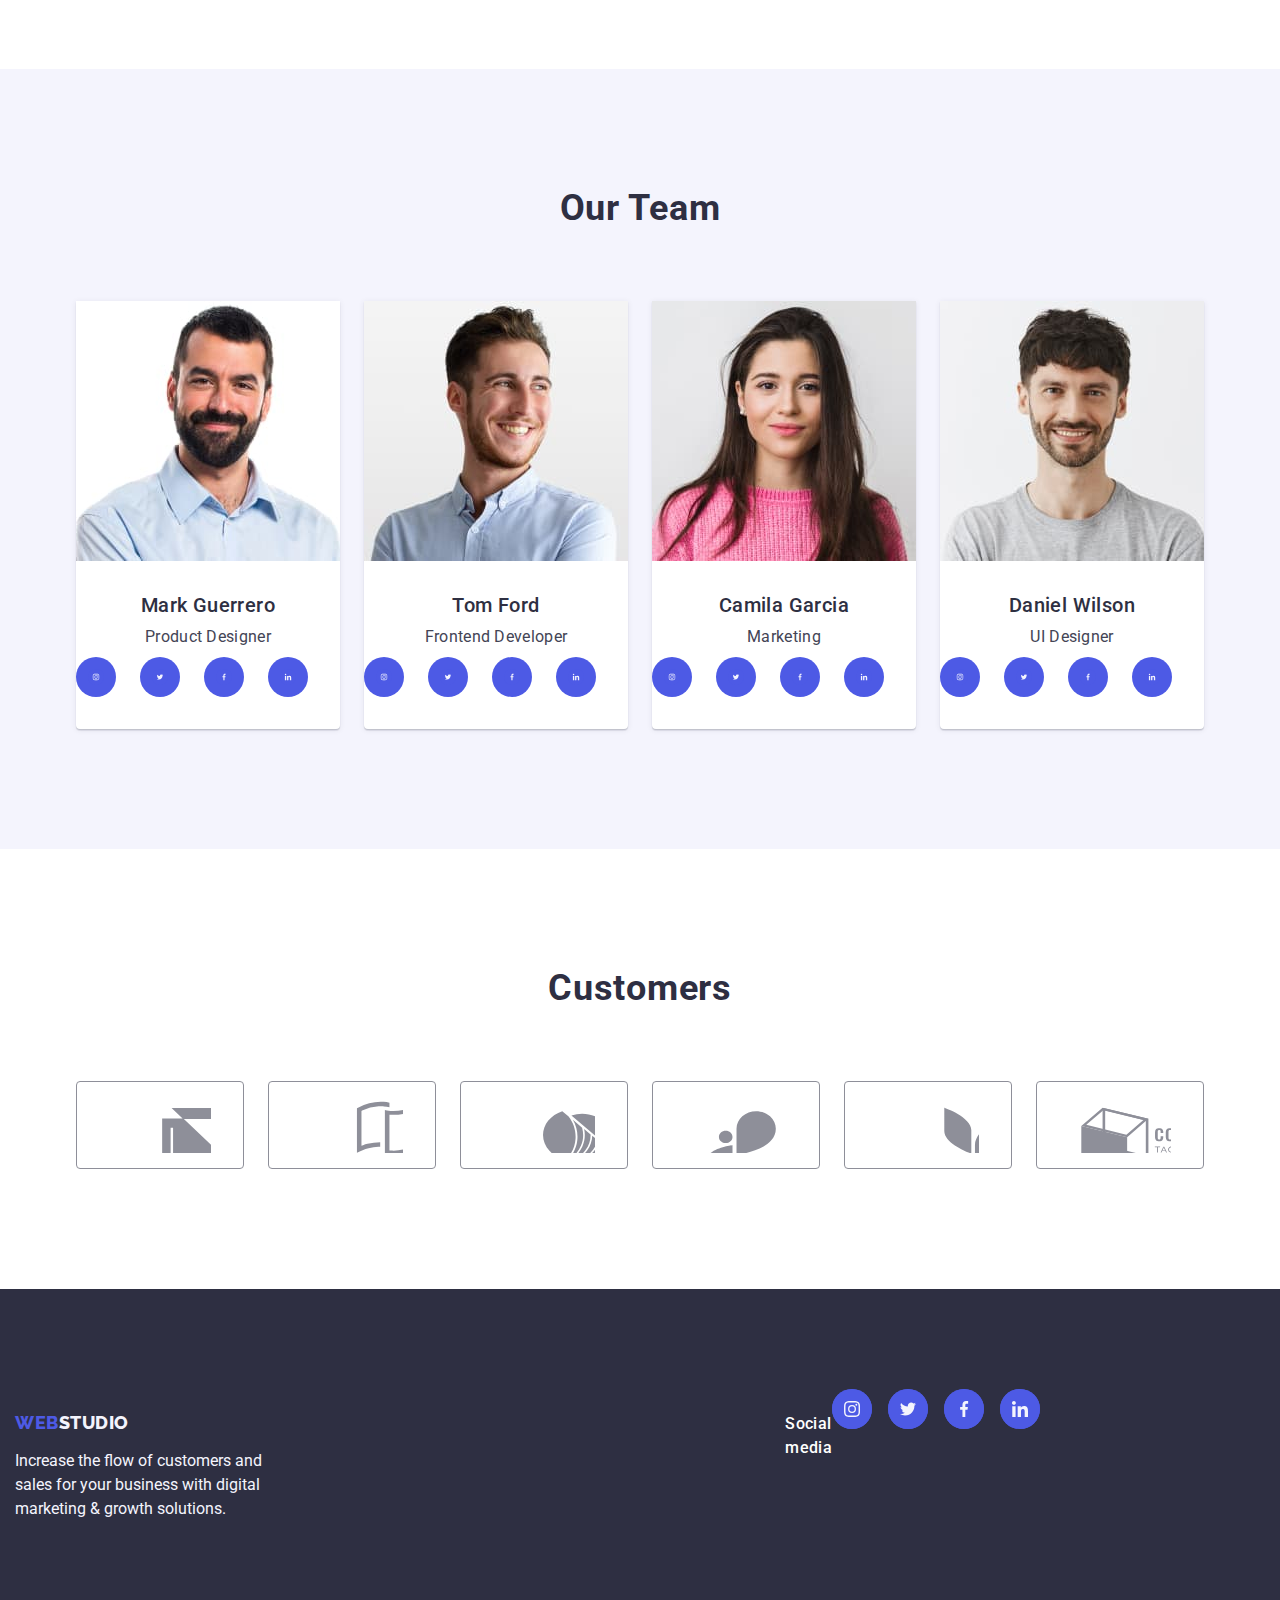
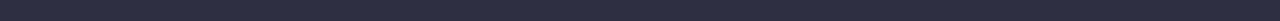
==== commit 2963e845: "hw-03" ====
--- a/index.html
+++ b/index.html
@@ -433,21 +433,21 @@
             <ul class="list footer-icons-list">
               <li class="footer-icons-item">
                 <a class="footer-icons-link" href="">
-                  <svg class="footer-icons" width="24" height="24>
+                  <svg class="footer-icons" width="24" height="24">
                     <use href="./images/icon.svg#icon-instagram"></use>
                   </svg>
                 </a>
               </li>
               <li>
                 <a class="footer-icons-link" href="">
-                  <svg class="footer-icons" width="24" height="24>
+                  <svg class="footer-icons" width="24" height="24">
                     <use href="./images/icon.svg#icon-twitter"></use>
                   </svg>
                 </a>
               </li>
               <li>
                 <a class="footer-icons-link" href="">
-                  <svg class="footer-icons" width="24" height="24>
+                  <svg class="footer-icons" width="24" height="24">
                     <use href="./images/icon.svg#icon-facebook"></use>
                   </svg>
                 </a>
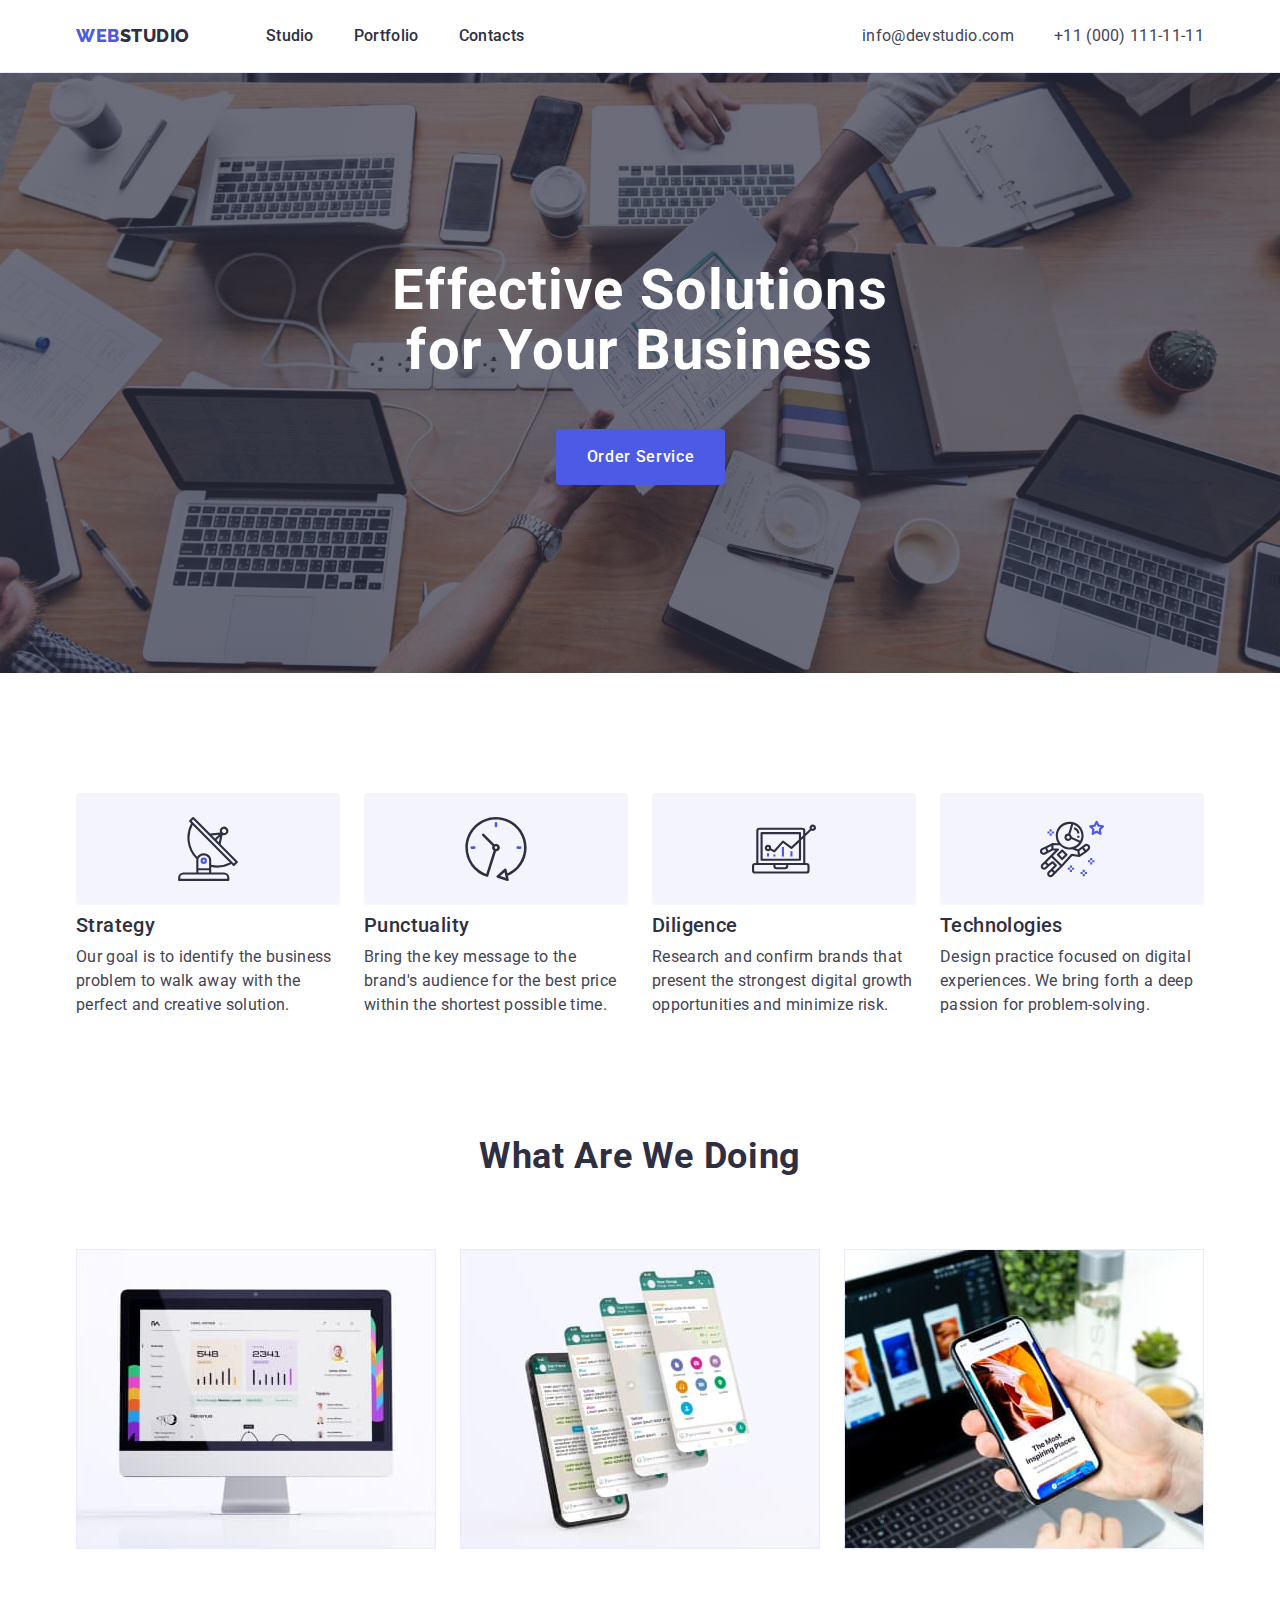
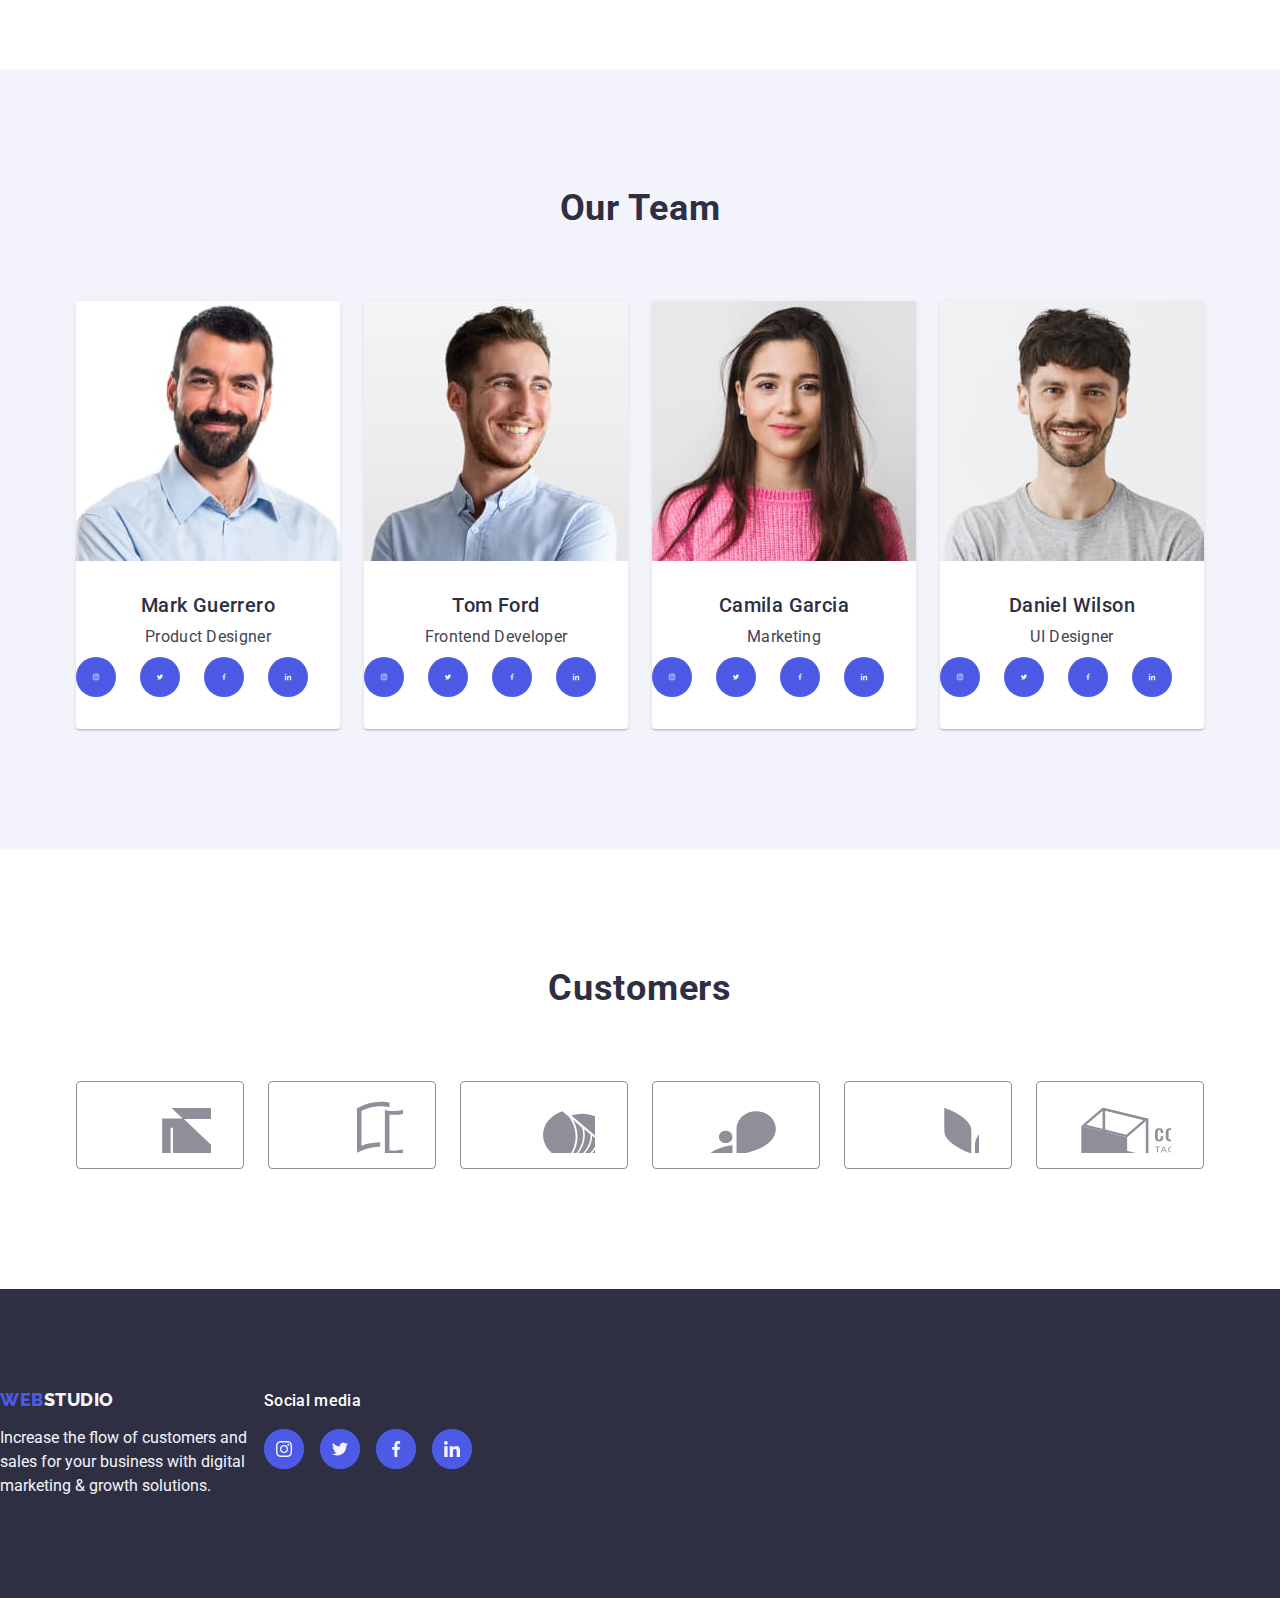
==== commit a0c282a7: "hw-03" ====
--- a/index.html
+++ b/index.html
@@ -419,7 +419,7 @@
     <!-- Footer section -->
     <footer class="footer">
         <div class="footer-container">
-          <div class="container">
+          <div class="footer-logo-container">
             <a href="./index.html" class="logo link logo-link"
               >Web<span class="logo-down">Studio</span></a
             >
@@ -428,7 +428,7 @@
               digital marketing & growth solutions.
             </p>
           </div>
-          <div class="footer-container">
+          <div class="footer-social-container">
             <p class="footer-text">Social media</p>
             <ul class="list footer-icons-list">
               <li class="footer-icons-item">
@@ -438,21 +438,21 @@
                   </svg>
                 </a>
               </li>
-              <li>
+              <li class="footer-icons-item">
                 <a class="footer-icons-link" href="">
                   <svg class="footer-icons" width="24" height="24">
                     <use href="./images/icon.svg#icon-twitter"></use>
                   </svg>
                 </a>
               </li>
-              <li>
+              <li class="footer-icons-item">
                 <a class="footer-icons-link" href="">
                   <svg class="footer-icons" width="24" height="24">
                     <use href="./images/icon.svg#icon-facebook"></use>
                   </svg>
                 </a>
               </li>
-              <li>
+              <li class="footer-icons-item">
                 <a class="footer-icons-link" href="">
                   <svg class="footer-icons" width="24" height="24">
                     <use href="./images/icon.svg#icon-linkedin"></use>
--- a/css/styles.css
+++ b/css/styles.css
@@ -575,6 +575,14 @@
   align-items: baseline;
   margin-right: 120px;
 }
+.footer-logo-container {
+  display: block;
+}
+.footer-social-container {
+  display: block;
+  align-items: baseline;
+  margin-right: 120px;
+}
 .footer-icons {
   width: 40px;
   height: 40px;
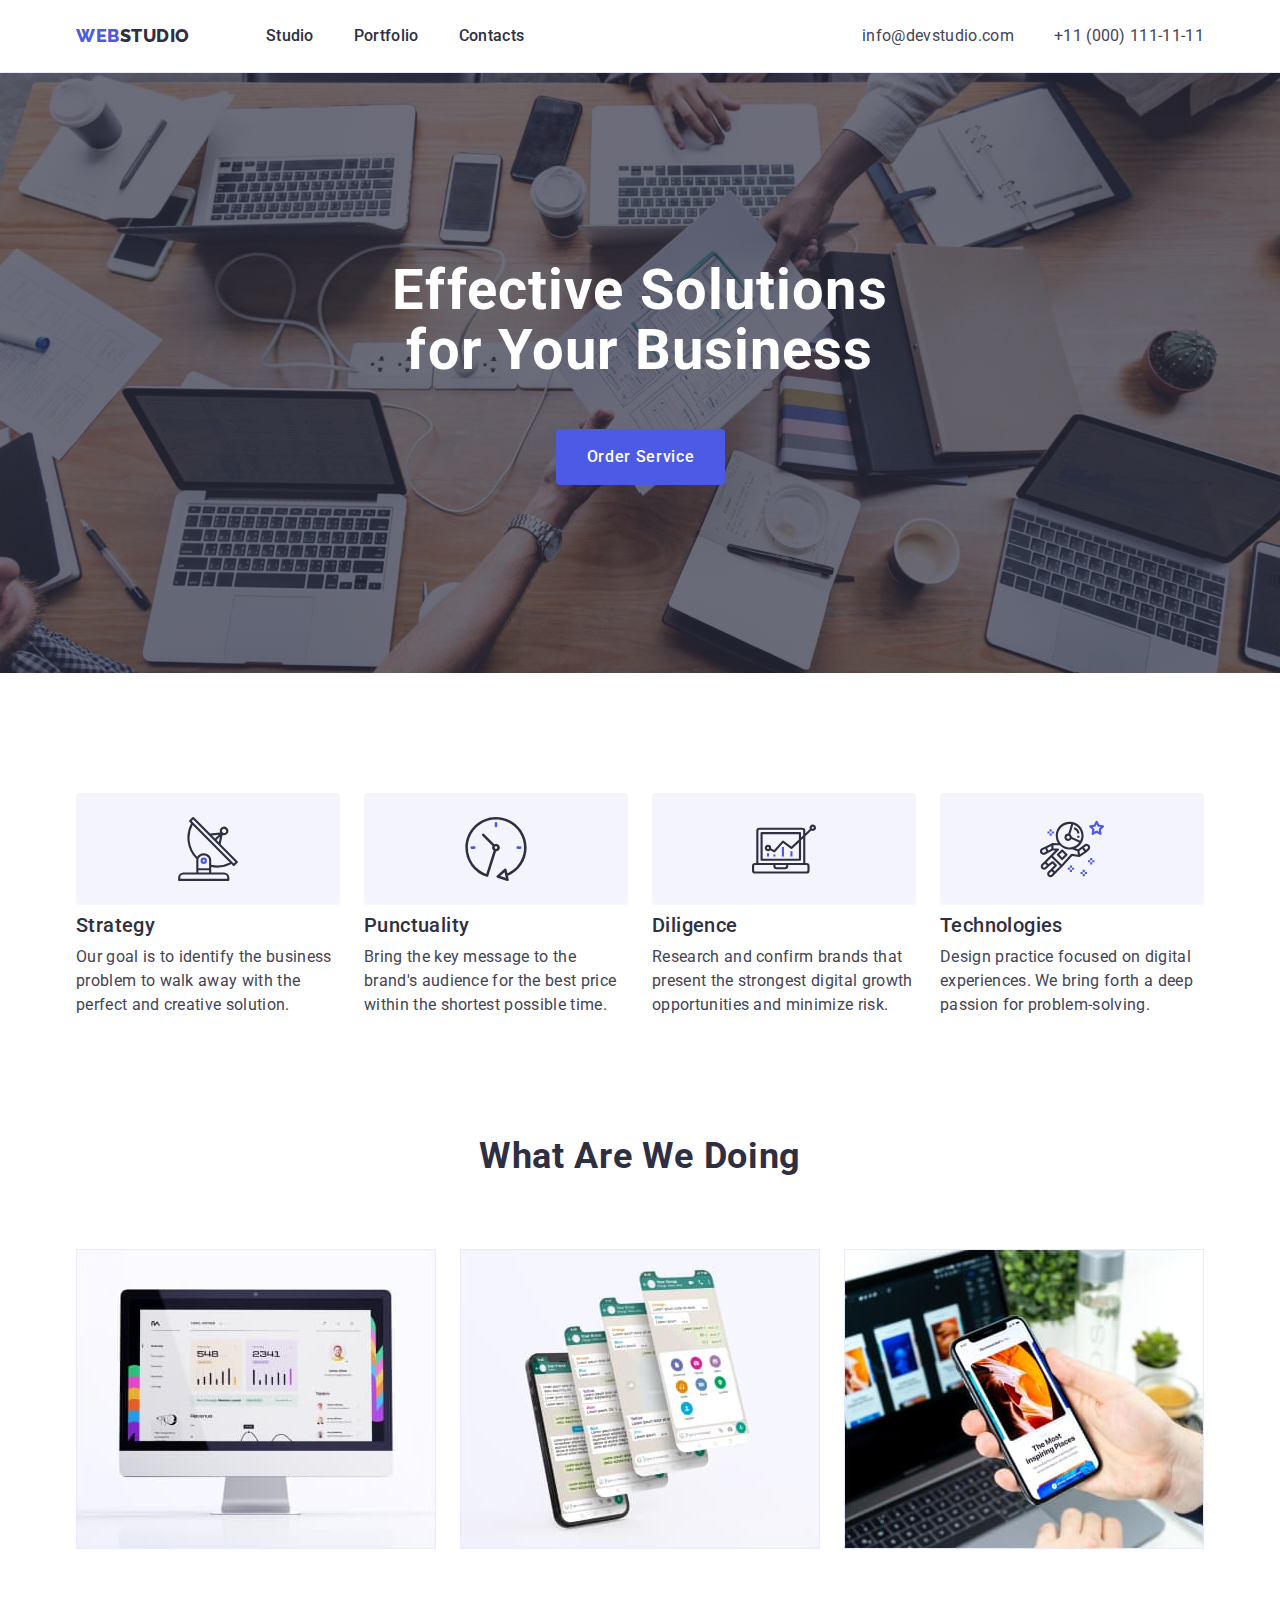
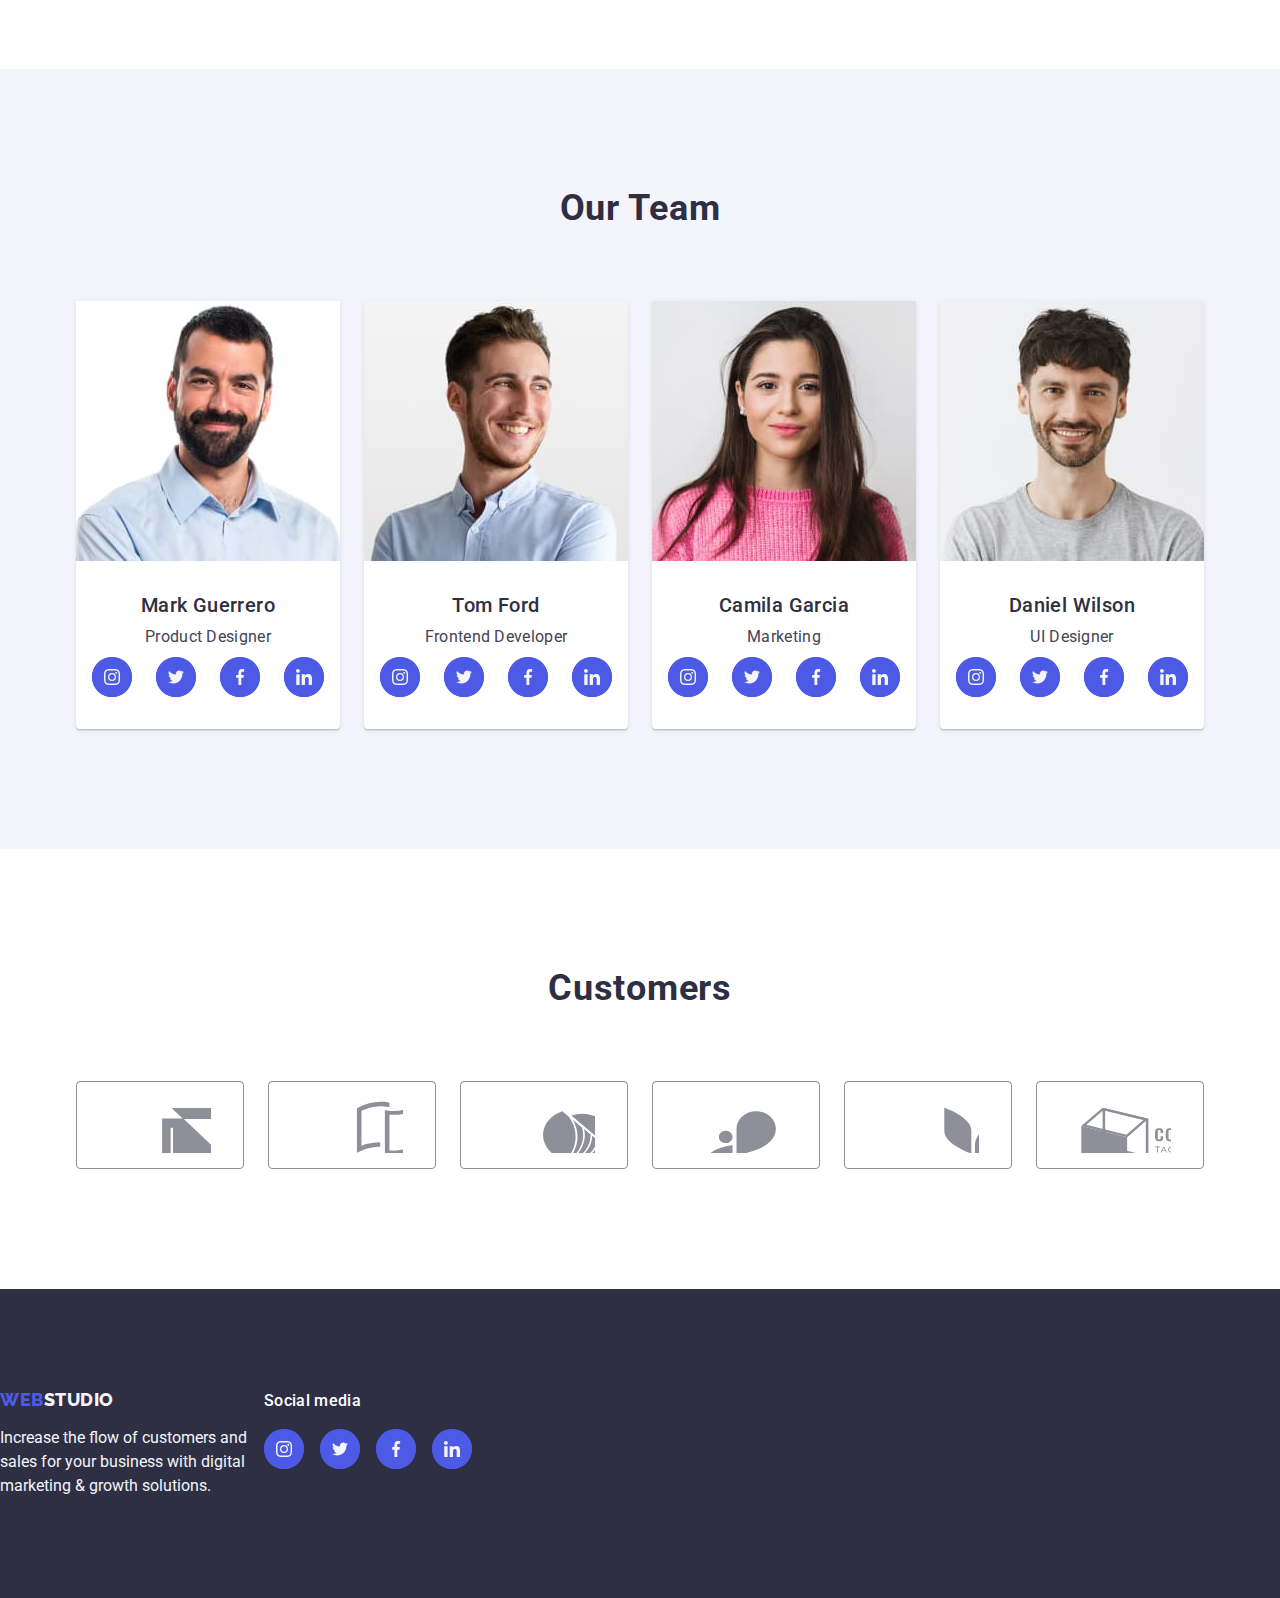
==== commit 88aa5b3b: "hw-04" ====
--- a/index.html
+++ b/index.html
@@ -4,7 +4,6 @@
     <meta charset="UTF-8" />
     <meta http-equiv="X-UA-Compatible" content="IE=edge" />
     <meta name="viewport" content="width=device-width, initial-scale=1.0" />
-
     <title>Portfolio</title>
     <link rel="preconnect" href="https://fonts.googleapis.com" />
     <link rel="preconnect" href="https://fonts.gstatic.com" crossorigin />
@@ -183,28 +182,28 @@
                 <ul class="list our-team-icons">
                   <li class="our-team-icons-list">
                     <a class="our-team-icons-link" href="">
-                      <svg class="our-team-icons-svg" width="16" height="16">
+                      <svg class="our-team-icons-svg">
                         <use href="./images/icon.svg#icon-instagram"></use>
                       </svg>
                     </a>
                   </li>
                   <li class="our-team-icons-list">
                     <a class="our-team-icons-link" href="">
-                      <svg class="our-team-icons-svg" width="16" height="16">
+                      <svg class="our-team-icons-svg">
                         <use href="./images/icon.svg#icon-twitter"></use>
                       </svg>
                     </a>
                   </li>
                   <li class="our-team-icons-list">
                     <a class="our-team-icons-link" href="">
-                      <svg class="our-team-icons-svg" width="16" height="16">
+                      <svg class="our-team-icons-svg">
                         <use href="./images/icon.svg#icon-facebook"></use>
                       </svg>
                     </a>
                   </li>
                   <li class="our-team-icons-list">
                     <a class="our-team-icons-link" href="">
-                      <svg class="our-team-icons-svg" width="16" height="16">
+                      <svg class="our-team-icons-svg">
                         <use href="./images/icon.svg#icon-linkedin"></use>
                       </svg>
                     </a>
@@ -225,28 +224,28 @@
                 <ul class="list our-team-icons">
                   <li class="our-team-icons-list">
                     <a class="our-team-icons-link" href="">
-                      <svg class="our-team-icons-svg" width="16" height="16">
+                      <svg class="our-team-icons-svg">
                         <use href="./images/icon.svg#icon-instagram"></use>
                       </svg>
                     </a>
                   </li>
                   <li class="our-team-icons-list">
                     <a class="our-team-icons-link" href="">
-                      <svg class="our-team-icons-svg" width="16" height="16">
+                      <svg class="our-team-icons-svg">
                         <use href="./images/icon.svg#icon-twitter"></use>
                       </svg>
                     </a>
                   </li>
                   <li class="our-team-icons-list">
                     <a class="our-team-icons-link" href="">
-                      <svg class="our-team-icons-svg" width="16" height="16">
+                      <svg class="our-team-icons-svg">
                         <use href="./images/icon.svg#icon-facebook"></use>
                       </svg>
                     </a>
                   </li>
                   <li class="our-team-icons-list">
                     <a class="our-team-icons-link" href="">
-                      <svg class="our-team-icons-svg" width="16" height="16">
+                      <svg class="our-team-icons-svg">
                         <use href="./images/icon.svg#icon-linkedin"></use>
                       </svg>
                     </a>
@@ -267,28 +266,28 @@
                 <ul class="list our-team-icons">
                   <li class="our-team-icons-list">
                     <a class="our-team-icons-link" href="">
-                      <svg class="our-team-icons-svg" width="16" height="16">
+                      <svg class="our-team-icons-svg">
                         <use href="./images/icon.svg#icon-instagram"></use>
                       </svg>
                     </a>
                   </li>
                   <li class="our-team-icons-list">
                     <a class="our-team-icons-link" href="">
-                      <svg class="our-team-icons-svg" width="16" height="16">
+                      <svg class="our-team-icons-svg">
                         <use href="./images/icon.svg#icon-twitter"></use>
                       </svg>
                     </a>
                   </li>
                   <li class="our-team-icons-list">
                     <a class="our-team-icons-link" href="">
-                      <svg class="our-team-icons-svg" width="16" height="16">
+                      <svg class="our-team-icons-svg">
                         <use href="./images/icon.svg#icon-facebook"></use>
                       </svg>
                     </a>
                   </li>
                   <li class="our-team-icons-list">
                     <a class="our-team-icons-link" href="">
-                      <svg class="our-team-icons-svg" width="16" height="16">
+                      <svg class="our-team-icons-svg">
                         <use href="./images/icon.svg#icon-linkedin"></use>
                       </svg>
                     </a>
@@ -309,28 +308,28 @@
                 <ul class="list our-team-icons">
                   <li class="our-team-icons-list">
                     <a class="our-team-icons-link" href="">
-                      <svg class="our-team-icons-svg" width="16" height="16">
+                      <svg class="our-team-icons-svg">
                         <use href="./images/icon.svg#icon-instagram"></use>
                       </svg>
                     </a>
                   </li>
                   <li class="our-team-icons-list">
                     <a class="our-team-icons-link" href="">
-                      <svg class="our-team-icons-svg" width="16" height="16">
+                      <svg class="our-team-icons-svg">
                         <use href="./images/icon.svg#icon-twitter"></use>
                       </svg>
                     </a>
                   </li>
                   <li class="our-team-icons-list">
                     <a class="our-team-icons-link" href="">
-                      <svg class="our-team-icons-svg" width="16" height="16">
+                      <svg class="our-team-icons-svg">
                         <use href="./images/icon.svg#icon-facebook"></use>
                       </svg>
                     </a>
                   </li>
                   <li class="our-team-icons-list">
                     <a class="our-team-icons-link" href="">
-                      <svg class="our-team-icons-svg" width="16" height="16">
+                      <svg class="our-team-icons-svg">
                         <use href="./images/icon.svg#icon-linkedin"></use>
                       </svg>
                     </a>
--- a/css/styles.css
+++ b/css/styles.css
@@ -266,7 +266,7 @@
 /* Our team- section */
 
 .our-team-list-container {
-  padding: 32px 0px;
+  padding: 32px 16px;
   border-radius: 0px 0px 4px 4px;
   justify-content: center;
 }
@@ -409,11 +409,8 @@
   color: var(--biggest-text-color);
   background: var(--hero-btn-bcg-color);
   border: 1px solid transparent;
-  box-shadow: 0px 2px 2px 0px #0000001f;
-
-  box-shadow: 0px 2px 1px 0px #00000014;
-
-  box-shadow: 0px 3px 1px 0px #0000001a;
+  box-shadow: 0px 3px 1px rgba(0, 0, 0, 0.1), 0px 2px 1px rgba(0, 0, 0, 0.08),
+    0px 2px 2px rgba(0, 0, 0, 0.12);
 }
 .doing-list {
   width: calc((100% - 48px) / 3);
@@ -437,11 +434,8 @@
 }
 .portfolio-card-item:hover,
 .portfolio-card-item:focus {
-  box-shadow: 0px 2px 1px 0px #2e2f4214;
-
-  box-shadow: 0px 1px 1px 0px #2e2f4229;
-
-  box-shadow: 0px 1px 6px 0px #2e2f4214;
+  box-shadow: 0px 3px 1px rgba(0, 0, 0, 0.1), 0px 2px 1px rgba(0, 0, 0, 0.08),
+    0px 2px 2px rgba(0, 0, 0, 0.12);
 }
 
 .portfolio-item {
@@ -449,11 +443,8 @@
 }
 .portfolio-item:hover,
 .portfolio-item:focus {
-  box-shadow: 0px 2px 2px 0px #0000001f;
-
-  box-shadow: 0px 2px 1px 0px #00000014;
-
-  box-shadow: 0px 3px 1px 0px #0000001a;
+  box-shadow: 0px 3px 1px rgba(0, 0, 0, 0.1), 0px 2px 1px rgba(0, 0, 0, 0.08),
+    0px 2px 2px rgba(0, 0, 0, 0.12);
 }
 .list-container {
   display: flex;
@@ -485,16 +476,14 @@
   display: block;
 }
 .portfolio-link {
+  display: block;
   color: var(--primary-text-color);
   text-decoration: none;
 }
 .portfolio-link:focus,
 .portfolio-link:hover {
-  box-shadow: 0px 2px 1px 0px #2e2f4214;
-
-  box-shadow: 0px 1px 1px 0px #2e2f4229;
-
-  box-shadow: 0px 1px 6px 0px #2e2f4214;
+  box-shadow: 0px 1px 6px rgba(46, 47, 66, 0.08),
+    0px 1px 1px rgba(46, 47, 66, 0.16), 0px 2px 1px rgba(46, 47, 66, 0.08);
 }
 
 .portfolio-card-title {
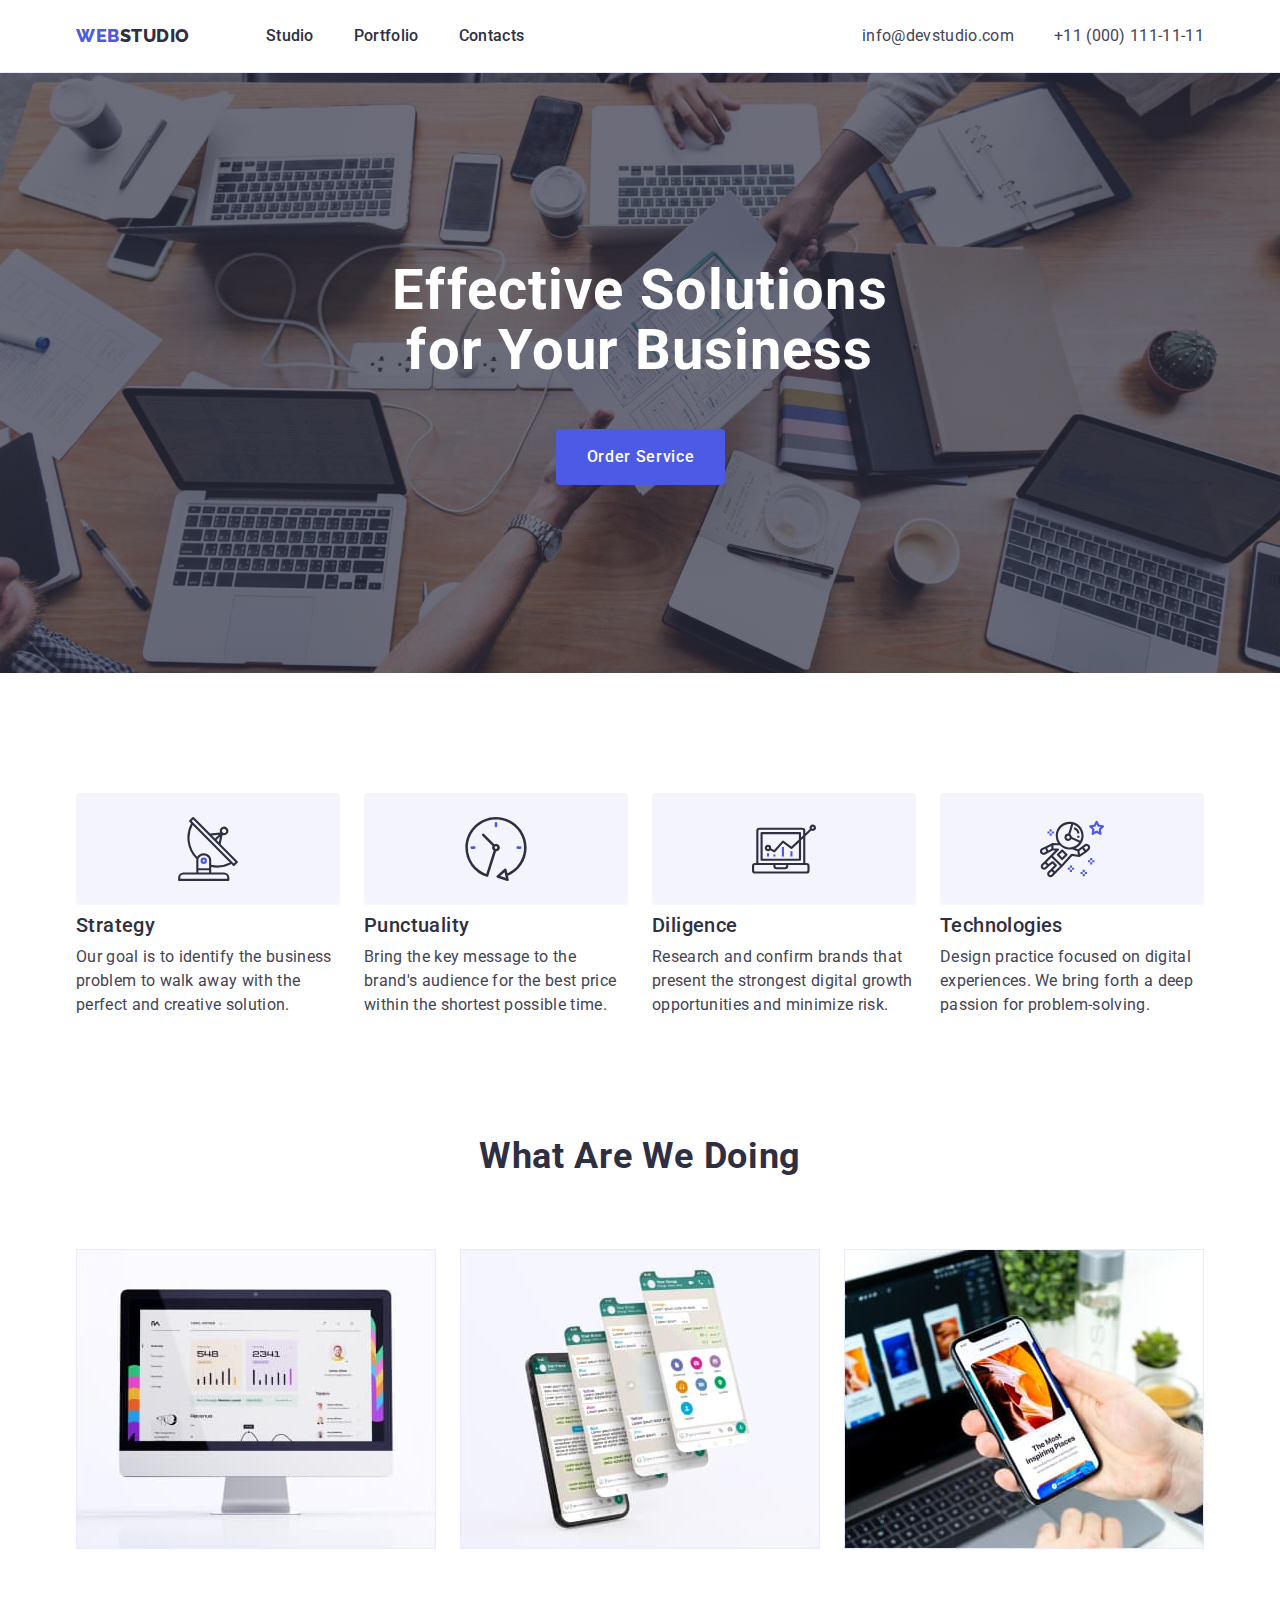
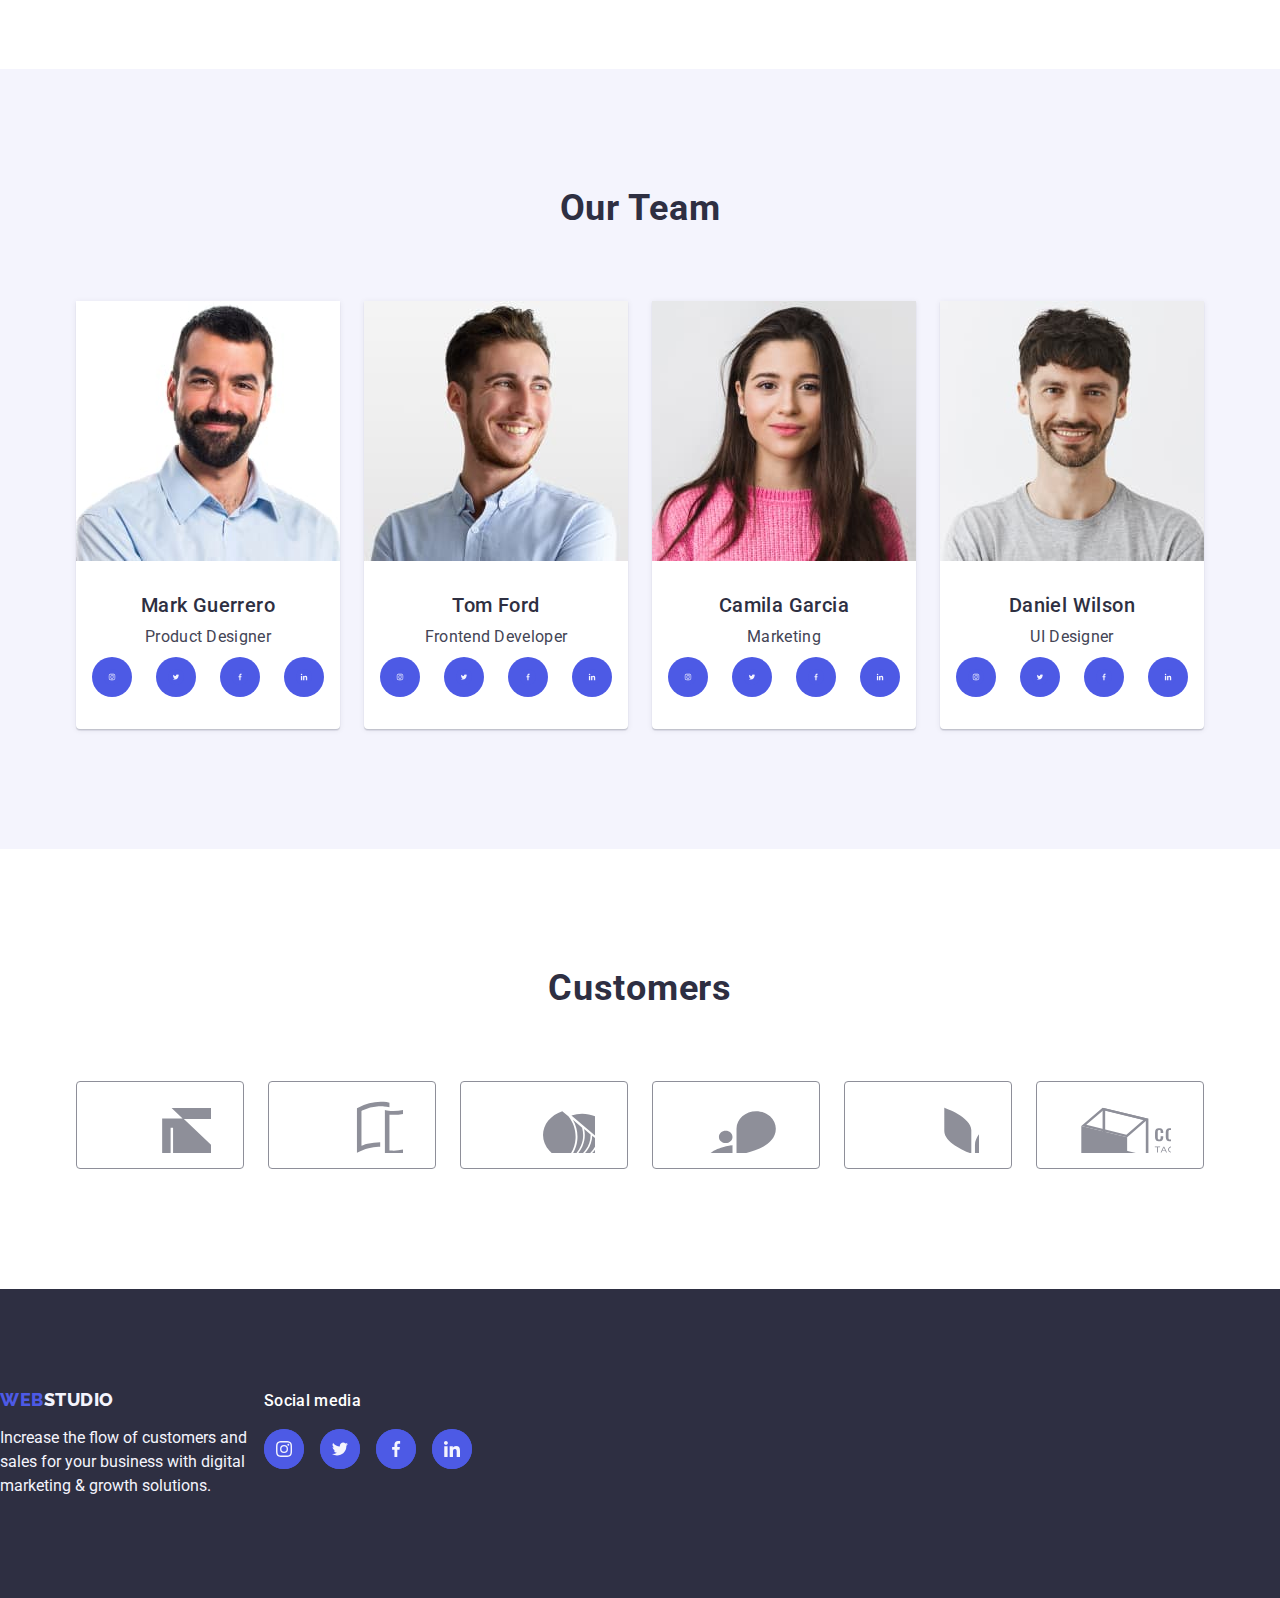
==== commit dee23485: "hw-04" ====
--- a/index.html
+++ b/index.html
@@ -182,28 +182,28 @@
                 <ul class="list our-team-icons">
                   <li class="our-team-icons-list">
                     <a class="our-team-icons-link" href="">
-                      <svg class="our-team-icons-svg">
+                      <svg class="our-team-icons-svg" width="16" height="16">
                         <use href="./images/icon.svg#icon-instagram"></use>
                       </svg>
                     </a>
                   </li>
                   <li class="our-team-icons-list">
                     <a class="our-team-icons-link" href="">
-                      <svg class="our-team-icons-svg">
+                      <svg class="our-team-icons-svg" width="16" height="16">
                         <use href="./images/icon.svg#icon-twitter"></use>
                       </svg>
                     </a>
                   </li>
                   <li class="our-team-icons-list">
                     <a class="our-team-icons-link" href="">
-                      <svg class="our-team-icons-svg">
+                      <svg class="our-team-icons-svg" width="16" height="16">
                         <use href="./images/icon.svg#icon-facebook"></use>
                       </svg>
                     </a>
                   </li>
                   <li class="our-team-icons-list">
                     <a class="our-team-icons-link" href="">
-                      <svg class="our-team-icons-svg">
+                      <svg class="our-team-icons-svg" width="16" height="16">
                         <use href="./images/icon.svg#icon-linkedin"></use>
                       </svg>
                     </a>
@@ -224,28 +224,28 @@
                 <ul class="list our-team-icons">
                   <li class="our-team-icons-list">
                     <a class="our-team-icons-link" href="">
-                      <svg class="our-team-icons-svg">
+                      <svg class="our-team-icons-svg" width="16" height="16">
                         <use href="./images/icon.svg#icon-instagram"></use>
                       </svg>
                     </a>
                   </li>
                   <li class="our-team-icons-list">
                     <a class="our-team-icons-link" href="">
-                      <svg class="our-team-icons-svg">
+                      <svg class="our-team-icons-svg" width="16" height="16">
                         <use href="./images/icon.svg#icon-twitter"></use>
                       </svg>
                     </a>
                   </li>
                   <li class="our-team-icons-list">
                     <a class="our-team-icons-link" href="">
-                      <svg class="our-team-icons-svg">
+                      <svg class="our-team-icons-svg" width="16" height="16">
                         <use href="./images/icon.svg#icon-facebook"></use>
                       </svg>
                     </a>
                   </li>
                   <li class="our-team-icons-list">
                     <a class="our-team-icons-link" href="">
-                      <svg class="our-team-icons-svg">
+                      <svg class="our-team-icons-svg" width="16" height="16">
                         <use href="./images/icon.svg#icon-linkedin"></use>
                       </svg>
                     </a>
@@ -266,28 +266,28 @@
                 <ul class="list our-team-icons">
                   <li class="our-team-icons-list">
                     <a class="our-team-icons-link" href="">
-                      <svg class="our-team-icons-svg">
+                      <svg class="our-team-icons-svg" width="16" height="16">
                         <use href="./images/icon.svg#icon-instagram"></use>
                       </svg>
                     </a>
                   </li>
                   <li class="our-team-icons-list">
                     <a class="our-team-icons-link" href="">
-                      <svg class="our-team-icons-svg">
+                      <svg class="our-team-icons-svg" width="16" height="16">
                         <use href="./images/icon.svg#icon-twitter"></use>
                       </svg>
                     </a>
                   </li>
                   <li class="our-team-icons-list">
                     <a class="our-team-icons-link" href="">
-                      <svg class="our-team-icons-svg">
+                      <svg class="our-team-icons-svg" width="16" height="16">
                         <use href="./images/icon.svg#icon-facebook"></use>
                       </svg>
                     </a>
                   </li>
                   <li class="our-team-icons-list">
                     <a class="our-team-icons-link" href="">
-                      <svg class="our-team-icons-svg">
+                      <svg class="our-team-icons-svg" width="16" height="16">
                         <use href="./images/icon.svg#icon-linkedin"></use>
                       </svg>
                     </a>
@@ -308,28 +308,28 @@
                 <ul class="list our-team-icons">
                   <li class="our-team-icons-list">
                     <a class="our-team-icons-link" href="">
-                      <svg class="our-team-icons-svg">
+                      <svg class="our-team-icons-svg" width="16" height="16">
                         <use href="./images/icon.svg#icon-instagram"></use>
                       </svg>
                     </a>
                   </li>
                   <li class="our-team-icons-list">
                     <a class="our-team-icons-link" href="">
-                      <svg class="our-team-icons-svg">
+                      <svg class="our-team-icons-svg" width="16" height="16">
                         <use href="./images/icon.svg#icon-twitter"></use>
                       </svg>
                     </a>
                   </li>
                   <li class="our-team-icons-list">
                     <a class="our-team-icons-link" href="">
-                      <svg class="our-team-icons-svg">
+                      <svg class="our-team-icons-svg" width="16" height="16">
                         <use href="./images/icon.svg#icon-facebook"></use>
                       </svg>
                     </a>
                   </li>
                   <li class="our-team-icons-list">
                     <a class="our-team-icons-link" href="">
-                      <svg class="our-team-icons-svg">
+                      <svg class="our-team-icons-svg" width="16" height="16">
                         <use href="./images/icon.svg#icon-linkedin"></use>
                       </svg>
                     </a>
@@ -463,4 +463,4 @@
         </div>
     </footer>
   </body>
-</html>
+  </html>
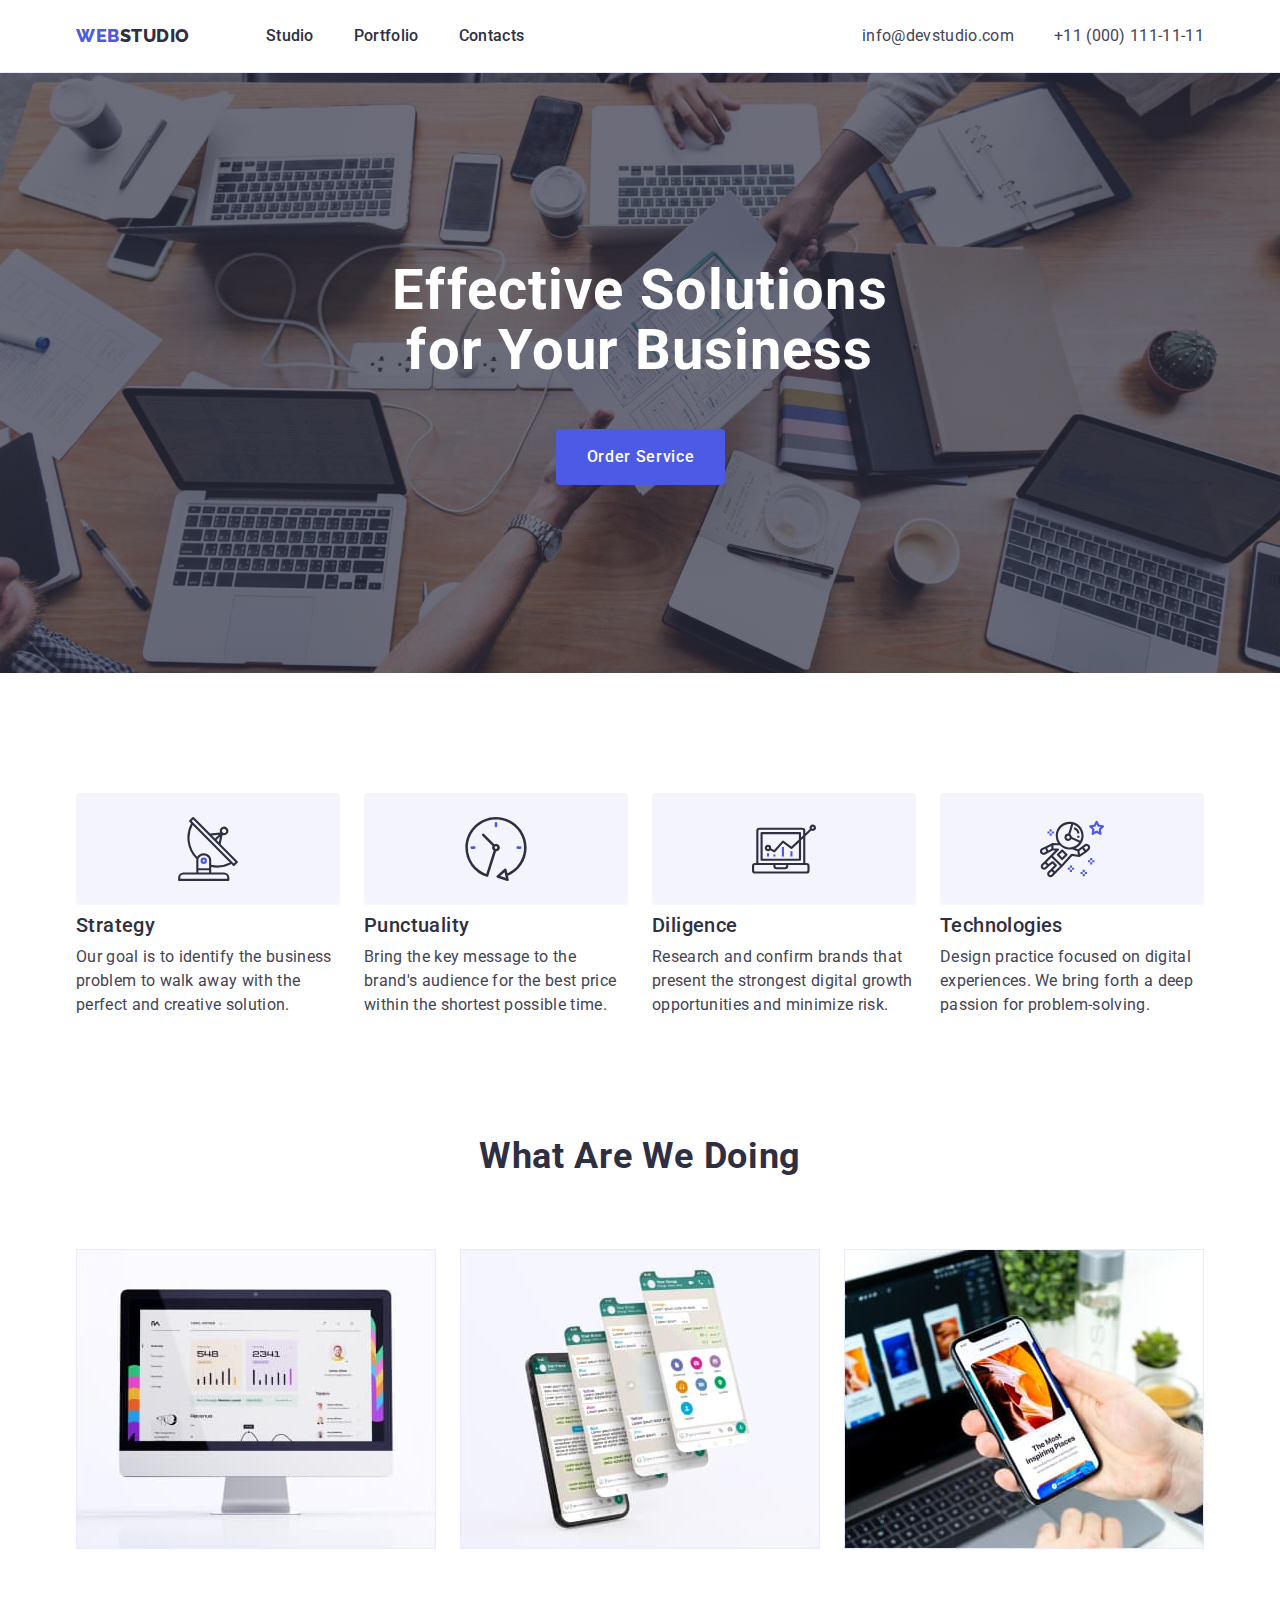
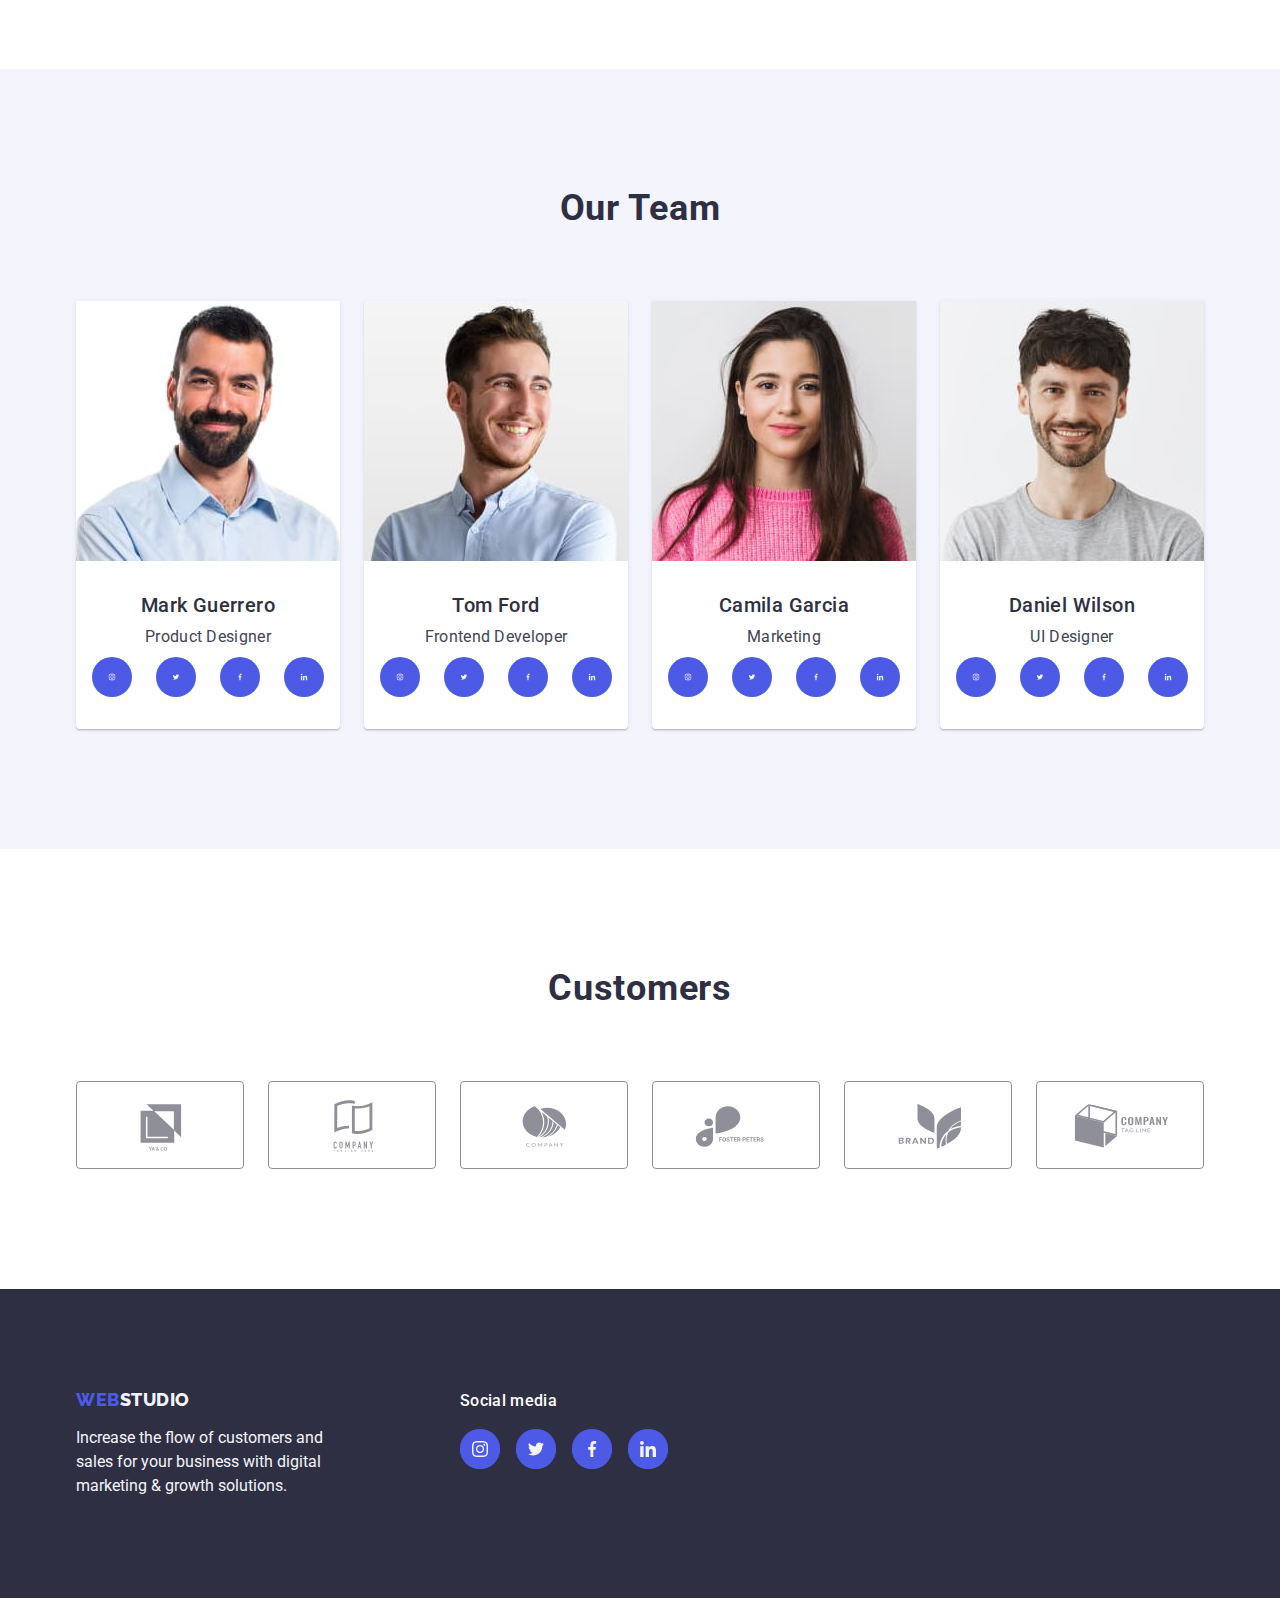
==== commit e58c3e4f: "hw-04" ====
--- a/index.html
+++ b/index.html
@@ -348,68 +348,44 @@
             <li class="clients-item">
               <a class="link clients-link" href="">
                 <svg class="clients-icon" width="104" height="56">
-                  <use
-                    href="./images/icon.svg#icon-client-1"
-                    width="168"
-                    height="88"
-                  ></use>
-                </svg>
-              </a>
-            </li>
-            <li class="clients-item">
-              <a class="link clients-link" href="">
-                <svg class="clients-icon" width="104" height="56">
-                  <use
-                    href="./images/icon.svg#icon-client-2"
-                    width="168"
-                    height="88"
-                  ></use>
-                </svg>
-              </a>
-            </li>
-            <li class="clients-item">
-              <a class="link clients-link" href="">
-                <svg class="clients-icon" width="104" height="56">
-                  <use
-                    href="./images/icon.svg#icon-client-3"
-                    width="168"
-                    height="88"
-                  ></use>
-                </svg>
-              </a>
-            </li>
-            <li class="clients-item">
-              <a class="link clients-link" href="">
-                <svg class="clients-icon" width="104" height="56">
-                  <use
-                    href="./images/icon.svg#icon-client-4"
-                    width="168"
-                    height="88"
-                  ></use>
-                </svg>
-              </a>
-            </li>
-            <li class="clients-item">
-              <a class="link clients-link" href="">
-                <svg class="clients-icon" width="104" height="56">
-                  <use
-                    href="./images/icon.svg#icon-client-5"
-                    width="168"
-                    height="88"
-                  ></use>
-                </svg>
-              </a>
-            </li>
-            <li class="clients-item">
-              <a class="link clients-link" href="">
-                <svg class="clients-icon" width="104" height="56">
-                  <use
-                    href="./images/icon.svg#icon-client-6"
-                    width="168"
-                    height="88"
-                  ></use>
-              </a>
-              </svg>
+                  <use href="./images/icon.svg#icon-client-1"></use>
+                </svg>
+              </a>
+            </li>
+            <li class="clients-item">
+              <a class="link clients-link" href="">
+                <svg class="clients-icon" width="104" height="56">
+                  <use href="./images/icon.svg#icon-client-2"></use>
+                </svg>
+              </a>
+            </li>
+            <li class="clients-item">
+              <a class="link clients-link" href="">
+                <svg class="clients-icon" width="104" height="56">
+                  <use href="./images/icon.svg#icon-client-3"></use>
+                </svg>
+              </a>
+            </li>
+            <li class="clients-item">
+              <a class="link clients-link" href="">
+                <svg class="clients-icon" width="104" height="56">
+                  <use href="./images/icon.svg#icon-client-4"></use>
+                </svg>
+              </a>
+            </li>
+            <li class="clients-item">
+              <a class="link clients-link" href="">
+                <svg class="clients-icon" width="104" height="56">
+                  <use href="./images/icon.svg#icon-client-5"></use>
+                </svg>
+              </a>
+            </li>
+            <li class="clients-item">
+              <a class="link clients-link" href="">
+                <svg class="clients-icon" width="104" height="56">
+                  <use href="./images/icon.svg#icon-client-6"></use>
+                </svg>
+              </a>
             </li>
           </ul>
         </div>
@@ -417,50 +393,50 @@
     </main>
     <!-- Footer section -->
     <footer class="footer">
-        <div class="footer-container">
-          <div class="footer-logo-container">
-            <a href="./index.html" class="logo link logo-link"
-              >Web<span class="logo-down">Studio</span></a
-            >
-            <p class="logo-text">
-              Increase the flow of customers and sales for your business with
-              digital marketing & growth solutions.
-            </p>
-          </div>
-          <div class="footer-social-container">
-            <p class="footer-text">Social media</p>
-            <ul class="list footer-icons-list">
-              <li class="footer-icons-item">
-                <a class="footer-icons-link" href="">
-                  <svg class="footer-icons" width="24" height="24">
-                    <use href="./images/icon.svg#icon-instagram"></use>
-                  </svg>
-                </a>
-              </li>
-              <li class="footer-icons-item">
-                <a class="footer-icons-link" href="">
-                  <svg class="footer-icons" width="24" height="24">
-                    <use href="./images/icon.svg#icon-twitter"></use>
-                  </svg>
-                </a>
-              </li>
-              <li class="footer-icons-item">
-                <a class="footer-icons-link" href="">
-                  <svg class="footer-icons" width="24" height="24">
-                    <use href="./images/icon.svg#icon-facebook"></use>
-                  </svg>
-                </a>
-              </li>
-              <li class="footer-icons-item">
-                <a class="footer-icons-link" href="">
-                  <svg class="footer-icons" width="24" height="24">
-                    <use href="./images/icon.svg#icon-linkedin"></use>
-                  </svg>
-                </a>
-              </li>
-            </ul>
-          </div>
-        </div>
+      <div class="footer-container container">
+        <div class="footer-logo-container">
+          <a href="./index.html" class="logo link logo-link"
+            >Web<span class="logo-down">Studio</span></a
+          >
+          <p class="logo-text">
+            Increase the flow of customers and sales for your business with
+            digital marketing & growth solutions.
+          </p>
+        </div>
+        <div class="footer-social-container">
+          <p class="footer-text">Social media</p>
+          <ul class="list footer-icons-list">
+            <li class="footer-icons-item">
+              <a class="footer-icons-link" href="">
+                <svg class="footer-icons" width="24" height="24">
+                  <use href="./images/icon.svg#icon-instagram"></use>
+                </svg>
+              </a>
+            </li>
+            <li class="footer-icons-item">
+              <a class="footer-icons-link" href="">
+                <svg class="footer-icons" width="24" height="24">
+                  <use href="./images/icon.svg#icon-twitter"></use>
+                </svg>
+              </a>
+            </li>
+            <li class="footer-icons-item">
+              <a class="footer-icons-link" href="">
+                <svg class="footer-icons" width="24" height="24">
+                  <use href="./images/icon.svg#icon-facebook"></use>
+                </svg>
+              </a>
+            </li>
+            <li class="footer-icons-item">
+              <a class="footer-icons-link" href="">
+                <svg class="footer-icons" width="24" height="24">
+                  <use href="./images/icon.svg#icon-linkedin"></use>
+                </svg>
+              </a>
+            </li>
+          </ul>
+        </div>
+      </div>
     </footer>
   </body>
-  </html>
+</html>
--- a/css/styles.css
+++ b/css/styles.css
@@ -266,7 +266,7 @@
 /* Our team- section */
 
 .our-team-list-container {
-  padding: 32px 16px;
+  padding: 32px 0px;
   border-radius: 0px 0px 4px 4px;
   justify-content: center;
 }
@@ -360,7 +360,6 @@
 }
 .our-team-icons {
   gap: 24px;
-  width: 232px;
   height: 40px;
   display: flex;
   justify-content: center;
@@ -558,11 +557,12 @@
 .footer-icons-list {
   display: flex;
   gap: 16px;
+  width: 200px;
 }
 .footer-container {
   display: flex;
   align-items: baseline;
-  margin-right: 120px;
+  gap: 120px;
 }
 .footer-logo-container {
   display: block;
@@ -582,8 +582,8 @@
   height: 40px;
 }
 .footer-icons-link {
-  width: 100%;
-  height: 100%;
+  width: 40px;
+  min-height: 40px;
   background-color: var(--accent-text-color);
   border-radius: 50%;
   display: flex;
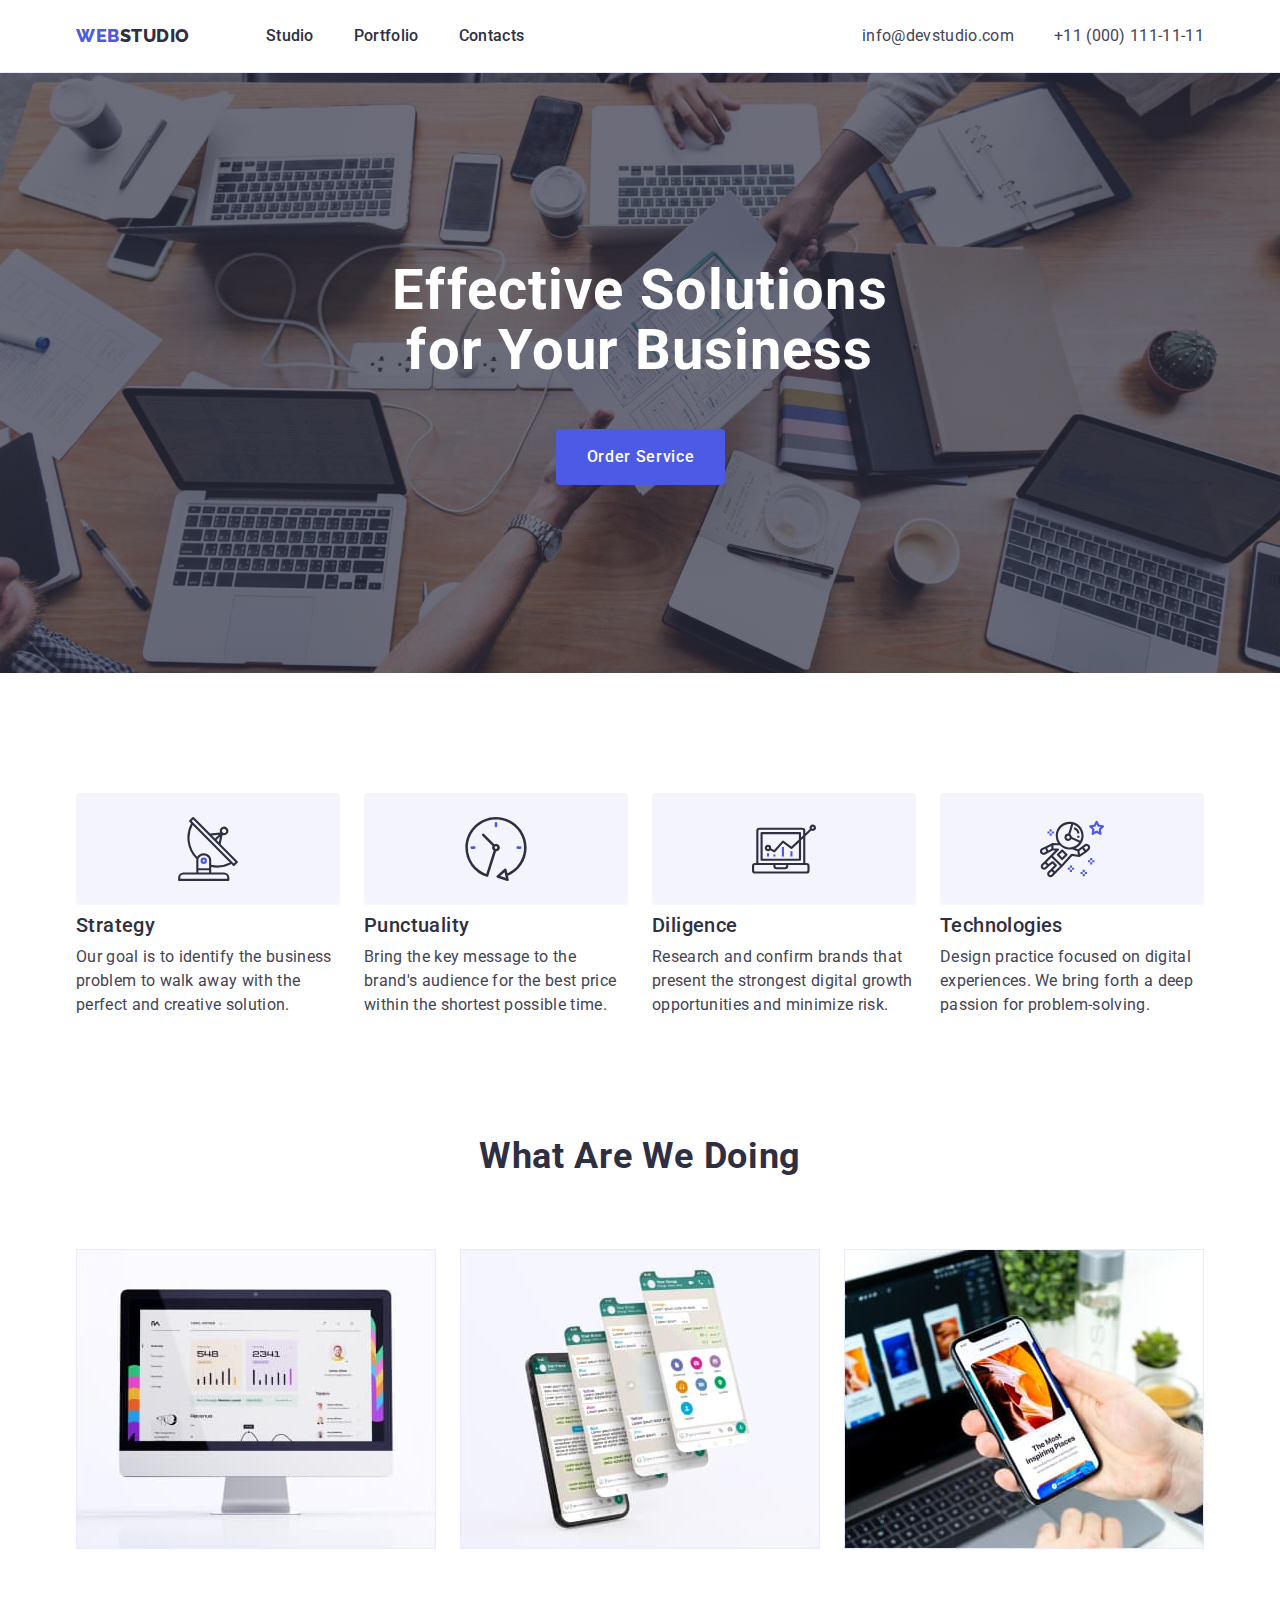
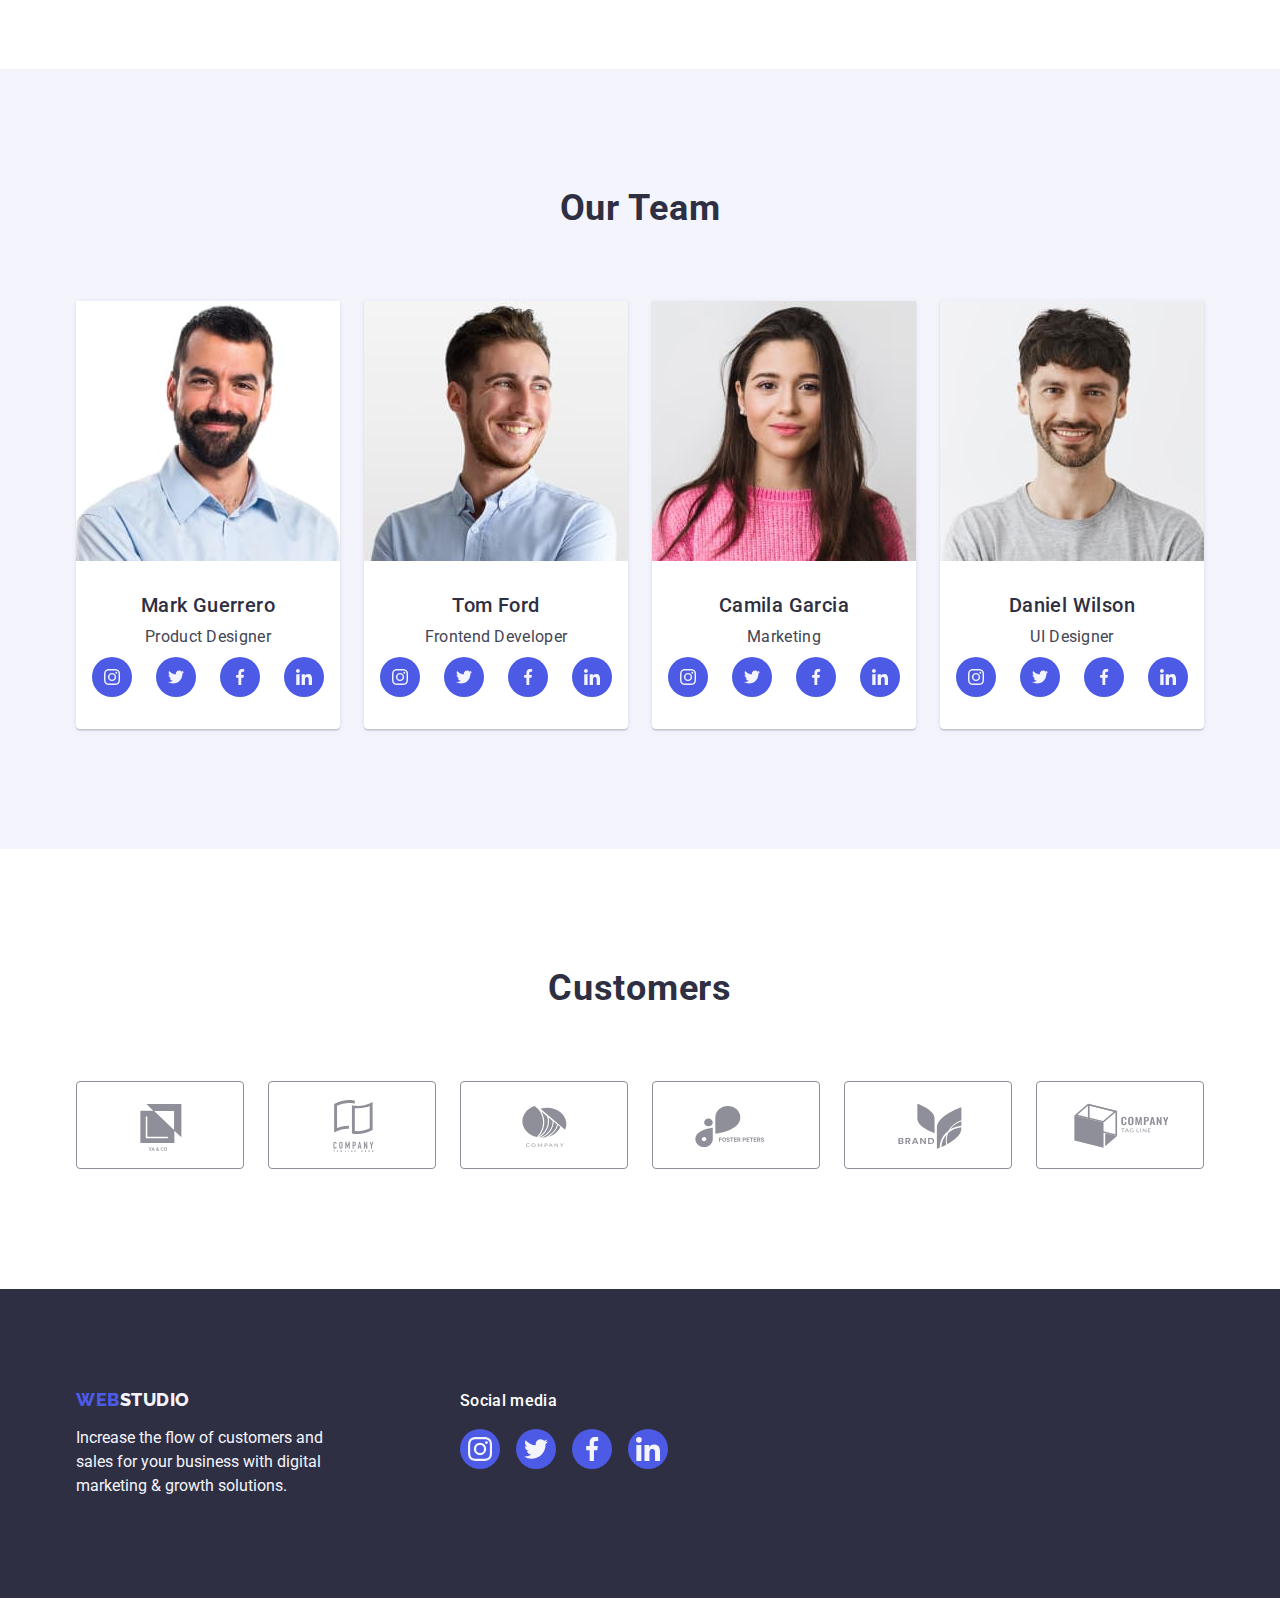
==== commit 69752a6d: "hw-04" ====
--- a/index.html
+++ b/index.html
@@ -69,7 +69,7 @@
               <div class="socials-item">
                 <svg class="socials-icons" width="64" height="64">
                   <use
-                    href="./images/icon.svg#icon-antenna-1"
+                    href="./images/icons.svg#icon-antenna-1"
                     width="64"
                     height="64"
                   ></use>
@@ -85,7 +85,7 @@
               <div class="socials-item">
                 <svg class="socials-icons" width="64" height="64">
                   <use
-                    href="./images/icon.svg#icon-clock-1"
+                    href="./images/icons.svg#icon-clock-1"
                     width="64"
                     height="64"
                   ></use>
@@ -101,7 +101,7 @@
               <div class="socials-item">
                 <svg class="socials-icons" width="64" height="64">
                   <use
-                    href="./images/icon.svg#icon-diagram-1"
+                    href="./images/icons.svg#icon-diagram-1"
                     width="64"
                     height="64"
                   ></use>
@@ -117,7 +117,7 @@
               <div class="socials-item">
                 <svg class="socials-icons" width="64" height="64">
                   <use
-                    href="./images/icon.svg#icon-astronaut-1"
+                    href="./images/icons.svg#icon-astronaut-1"
                     width="64"
                     height="64"
                   ></use>
@@ -183,28 +183,28 @@
                   <li class="our-team-icons-list">
                     <a class="our-team-icons-link" href="">
                       <svg class="our-team-icons-svg" width="16" height="16">
-                        <use href="./images/icon.svg#icon-instagram"></use>
-                      </svg>
-                    </a>
-                  </li>
-                  <li class="our-team-icons-list">
-                    <a class="our-team-icons-link" href="">
-                      <svg class="our-team-icons-svg" width="16" height="16">
-                        <use href="./images/icon.svg#icon-twitter"></use>
-                      </svg>
-                    </a>
-                  </li>
-                  <li class="our-team-icons-list">
-                    <a class="our-team-icons-link" href="">
-                      <svg class="our-team-icons-svg" width="16" height="16">
-                        <use href="./images/icon.svg#icon-facebook"></use>
-                      </svg>
-                    </a>
-                  </li>
-                  <li class="our-team-icons-list">
-                    <a class="our-team-icons-link" href="">
-                      <svg class="our-team-icons-svg" width="16" height="16">
-                        <use href="./images/icon.svg#icon-linkedin"></use>
+                        <use href="./images/icons.svg#icon-instagram"></use>
+                      </svg>
+                    </a>
+                  </li>
+                  <li class="our-team-icons-list">
+                    <a class="our-team-icons-link" href="">
+                      <svg class="our-team-icons-svg" width="16" height="16">
+                        <use href="./images/icons.svg#icon-twitter"></use>
+                      </svg>
+                    </a>
+                  </li>
+                  <li class="our-team-icons-list">
+                    <a class="our-team-icons-link" href="">
+                      <svg class="our-team-icons-svg" width="16" height="16">
+                        <use href="./images/icons.svg#icon-facebook"></use>
+                      </svg>
+                    </a>
+                  </li>
+                  <li class="our-team-icons-list">
+                    <a class="our-team-icons-link" href="">
+                      <svg class="our-team-icons-svg" width="16" height="16">
+                        <use href="./images/icons.svg#icon-linkedin"></use>
                       </svg>
                     </a>
                   </li>
@@ -225,28 +225,28 @@
                   <li class="our-team-icons-list">
                     <a class="our-team-icons-link" href="">
                       <svg class="our-team-icons-svg" width="16" height="16">
-                        <use href="./images/icon.svg#icon-instagram"></use>
-                      </svg>
-                    </a>
-                  </li>
-                  <li class="our-team-icons-list">
-                    <a class="our-team-icons-link" href="">
-                      <svg class="our-team-icons-svg" width="16" height="16">
-                        <use href="./images/icon.svg#icon-twitter"></use>
-                      </svg>
-                    </a>
-                  </li>
-                  <li class="our-team-icons-list">
-                    <a class="our-team-icons-link" href="">
-                      <svg class="our-team-icons-svg" width="16" height="16">
-                        <use href="./images/icon.svg#icon-facebook"></use>
-                      </svg>
-                    </a>
-                  </li>
-                  <li class="our-team-icons-list">
-                    <a class="our-team-icons-link" href="">
-                      <svg class="our-team-icons-svg" width="16" height="16">
-                        <use href="./images/icon.svg#icon-linkedin"></use>
+                        <use href="./images/icons.svg#icon-instagram"></use>
+                      </svg>
+                    </a>
+                  </li>
+                  <li class="our-team-icons-list">
+                    <a class="our-team-icons-link" href="">
+                      <svg class="our-team-icons-svg" width="16" height="16">
+                        <use href="./images/icons.svg#icon-twitter"></use>
+                      </svg>
+                    </a>
+                  </li>
+                  <li class="our-team-icons-list">
+                    <a class="our-team-icons-link" href="">
+                      <svg class="our-team-icons-svg" width="16" height="16">
+                        <use href="./images/icons.svg#icon-facebook"></use>
+                      </svg>
+                    </a>
+                  </li>
+                  <li class="our-team-icons-list">
+                    <a class="our-team-icons-link" href="">
+                      <svg class="our-team-icons-svg" width="16" height="16">
+                        <use href="./images/icons.svg#icon-linkedin"></use>
                       </svg>
                     </a>
                   </li>
@@ -267,28 +267,28 @@
                   <li class="our-team-icons-list">
                     <a class="our-team-icons-link" href="">
                       <svg class="our-team-icons-svg" width="16" height="16">
-                        <use href="./images/icon.svg#icon-instagram"></use>
-                      </svg>
-                    </a>
-                  </li>
-                  <li class="our-team-icons-list">
-                    <a class="our-team-icons-link" href="">
-                      <svg class="our-team-icons-svg" width="16" height="16">
-                        <use href="./images/icon.svg#icon-twitter"></use>
-                      </svg>
-                    </a>
-                  </li>
-                  <li class="our-team-icons-list">
-                    <a class="our-team-icons-link" href="">
-                      <svg class="our-team-icons-svg" width="16" height="16">
-                        <use href="./images/icon.svg#icon-facebook"></use>
-                      </svg>
-                    </a>
-                  </li>
-                  <li class="our-team-icons-list">
-                    <a class="our-team-icons-link" href="">
-                      <svg class="our-team-icons-svg" width="16" height="16">
-                        <use href="./images/icon.svg#icon-linkedin"></use>
+                        <use href="./images/icons.svg#icon-instagram"></use>
+                      </svg>
+                    </a>
+                  </li>
+                  <li class="our-team-icons-list">
+                    <a class="our-team-icons-link" href="">
+                      <svg class="our-team-icons-svg" width="16" height="16">
+                        <use href="./images/icons.svg#icon-twitter"></use>
+                      </svg>
+                    </a>
+                  </li>
+                  <li class="our-team-icons-list">
+                    <a class="our-team-icons-link" href="">
+                      <svg class="our-team-icons-svg" width="16" height="16">
+                        <use href="./images/icons.svg#icon-facebook"></use>
+                      </svg>
+                    </a>
+                  </li>
+                  <li class="our-team-icons-list">
+                    <a class="our-team-icons-link" href="">
+                      <svg class="our-team-icons-svg" width="16" height="16">
+                        <use href="./images/icons.svg#icon-linkedin"></use>
                       </svg>
                     </a>
                   </li>
@@ -309,28 +309,28 @@
                   <li class="our-team-icons-list">
                     <a class="our-team-icons-link" href="">
                       <svg class="our-team-icons-svg" width="16" height="16">
-                        <use href="./images/icon.svg#icon-instagram"></use>
-                      </svg>
-                    </a>
-                  </li>
-                  <li class="our-team-icons-list">
-                    <a class="our-team-icons-link" href="">
-                      <svg class="our-team-icons-svg" width="16" height="16">
-                        <use href="./images/icon.svg#icon-twitter"></use>
-                      </svg>
-                    </a>
-                  </li>
-                  <li class="our-team-icons-list">
-                    <a class="our-team-icons-link" href="">
-                      <svg class="our-team-icons-svg" width="16" height="16">
-                        <use href="./images/icon.svg#icon-facebook"></use>
-                      </svg>
-                    </a>
-                  </li>
-                  <li class="our-team-icons-list">
-                    <a class="our-team-icons-link" href="">
-                      <svg class="our-team-icons-svg" width="16" height="16">
-                        <use href="./images/icon.svg#icon-linkedin"></use>
+                        <use href="./images/icons.svg#icon-instagram"></use>
+                      </svg>
+                    </a>
+                  </li>
+                  <li class="our-team-icons-list">
+                    <a class="our-team-icons-link" href="">
+                      <svg class="our-team-icons-svg" width="16" height="16">
+                        <use href="./images/icons.svg#icon-twitter"></use>
+                      </svg>
+                    </a>
+                  </li>
+                  <li class="our-team-icons-list">
+                    <a class="our-team-icons-link" href="">
+                      <svg class="our-team-icons-svg" width="16" height="16">
+                        <use href="./images/icons.svg#icon-facebook"></use>
+                      </svg>
+                    </a>
+                  </li>
+                  <li class="our-team-icons-list">
+                    <a class="our-team-icons-link" href="">
+                      <svg class="our-team-icons-svg" width="16" height="16">
+                        <use href="./images/icons.svg#icon-linkedin"></use>
                       </svg>
                     </a>
                   </li>
@@ -348,42 +348,42 @@
             <li class="clients-item">
               <a class="link clients-link" href="">
                 <svg class="clients-icon" width="104" height="56">
-                  <use href="./images/icon.svg#icon-client-1"></use>
-                </svg>
-              </a>
-            </li>
-            <li class="clients-item">
-              <a class="link clients-link" href="">
-                <svg class="clients-icon" width="104" height="56">
-                  <use href="./images/icon.svg#icon-client-2"></use>
-                </svg>
-              </a>
-            </li>
-            <li class="clients-item">
-              <a class="link clients-link" href="">
-                <svg class="clients-icon" width="104" height="56">
-                  <use href="./images/icon.svg#icon-client-3"></use>
-                </svg>
-              </a>
-            </li>
-            <li class="clients-item">
-              <a class="link clients-link" href="">
-                <svg class="clients-icon" width="104" height="56">
-                  <use href="./images/icon.svg#icon-client-4"></use>
-                </svg>
-              </a>
-            </li>
-            <li class="clients-item">
-              <a class="link clients-link" href="">
-                <svg class="clients-icon" width="104" height="56">
-                  <use href="./images/icon.svg#icon-client-5"></use>
-                </svg>
-              </a>
-            </li>
-            <li class="clients-item">
-              <a class="link clients-link" href="">
-                <svg class="clients-icon" width="104" height="56">
-                  <use href="./images/icon.svg#icon-client-6"></use>
+                  <use href="./images/icons.svg#icon-client-1"></use>
+                </svg>
+              </a>
+            </li>
+            <li class="clients-item">
+              <a class="link clients-link" href="">
+                <svg class="clients-icon" width="104" height="56">
+                  <use href="./images/icons.svg#icon-client-2"></use>
+                </svg>
+              </a>
+            </li>
+            <li class="clients-item">
+              <a class="link clients-link" href="">
+                <svg class="clients-icon" width="104" height="56">
+                  <use href="./images/icons.svg#icon-client-3"></use>
+                </svg>
+              </a>
+            </li>
+            <li class="clients-item">
+              <a class="link clients-link" href="">
+                <svg class="clients-icon" width="104" height="56">
+                  <use href="./images/icons.svg#icon-client-4"></use>
+                </svg>
+              </a>
+            </li>
+            <li class="clients-item">
+              <a class="link clients-link" href="">
+                <svg class="clients-icon" width="104" height="56">
+                  <use href="./images/icons.svg#icon-client-5"></use>
+                </svg>
+              </a>
+            </li>
+            <li class="clients-item">
+              <a class="link clients-link" href="">
+                <svg class="clients-icon" width="104" height="56">
+                  <use href="./images/icons.svg#icon-client-6"></use>
                 </svg>
               </a>
             </li>
@@ -409,28 +409,28 @@
             <li class="footer-icons-item">
               <a class="footer-icons-link" href="">
                 <svg class="footer-icons" width="24" height="24">
-                  <use href="./images/icon.svg#icon-instagram"></use>
+                  <use href="./images/icons.svg#icon-instagram"></use>
                 </svg>
               </a>
             </li>
             <li class="footer-icons-item">
               <a class="footer-icons-link" href="">
                 <svg class="footer-icons" width="24" height="24">
-                  <use href="./images/icon.svg#icon-twitter"></use>
+                  <use href="./images/icons.svg#icon-twitter"></use>
                 </svg>
               </a>
             </li>
             <li class="footer-icons-item">
               <a class="footer-icons-link" href="">
                 <svg class="footer-icons" width="24" height="24">
-                  <use href="./images/icon.svg#icon-facebook"></use>
+                  <use href="./images/icons.svg#icon-facebook"></use>
                 </svg>
               </a>
             </li>
             <li class="footer-icons-item">
               <a class="footer-icons-link" href="">
                 <svg class="footer-icons" width="24" height="24">
-                  <use href="./images/icon.svg#icon-linkedin"></use>
+                  <use href="./images/icons.svg#icon-linkedin"></use>
                 </svg>
               </a>
             </li>
--- a/css/styles.css
+++ b/css/styles.css
@@ -293,7 +293,7 @@
   height: 100%;
   border: 1px solid #8e8f99;
   border-radius: 4px;
-  padding: 16px 32px;
+  /* padding: 16px 32px; */
   align-items: center;
   justify-content: center;
   color: #8e8f99;
@@ -573,8 +573,8 @@
   margin-right: 120px;
 }
 .footer-icons {
-  width: 40px;
-  height: 40px;
+  width: 24px;
+  height: 24px;
   fill: var(--logo-text-color);
 }
 .footer-icons-item {
